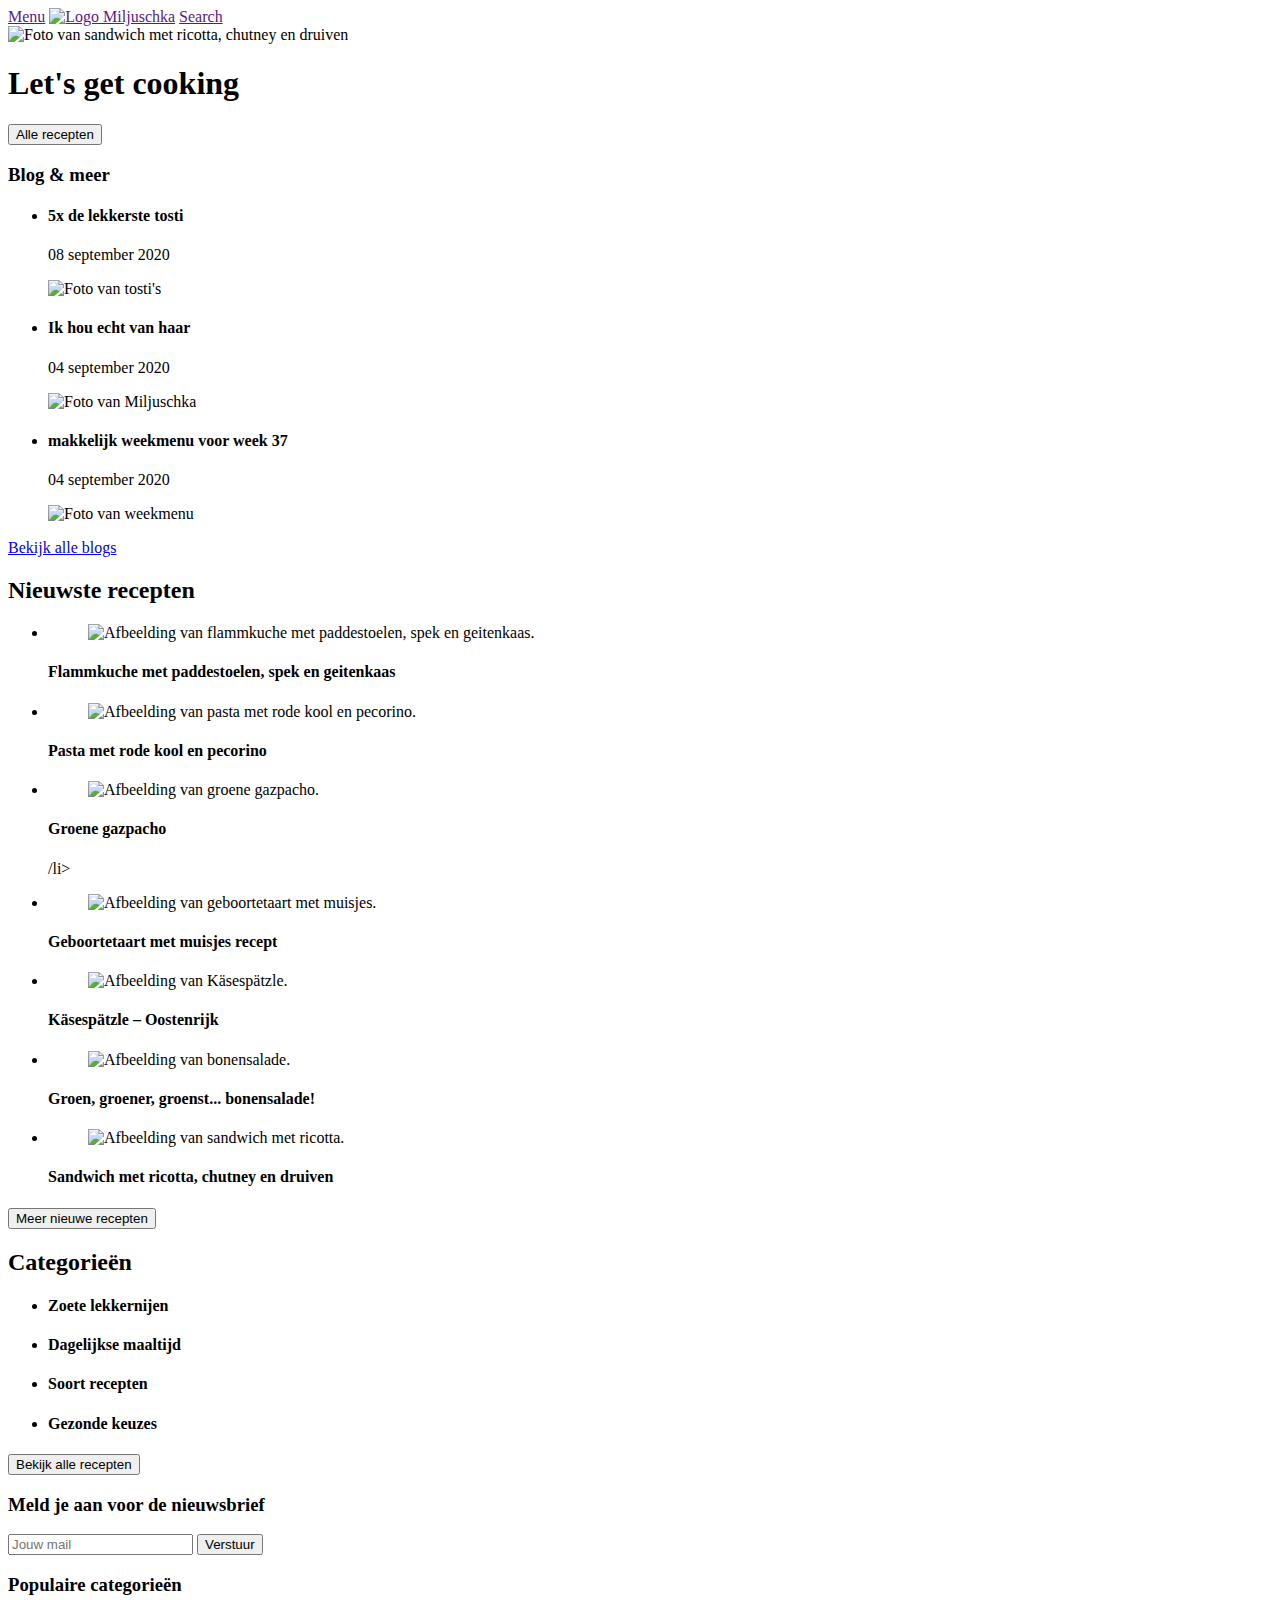
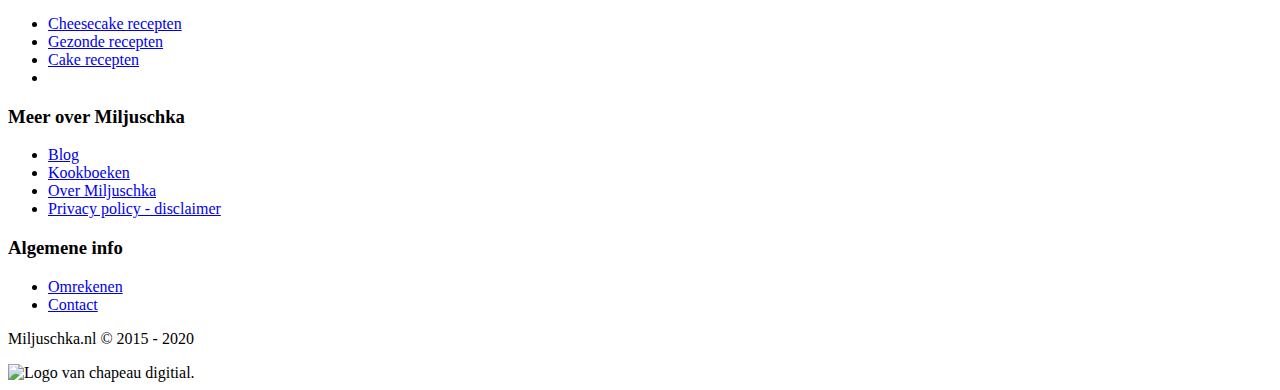
==== index.html @ d1807c40 "Add files via upload" ====
<!doctype html>
<html lang="nl">
	
<head>
	<meta charset="UTF-8">
	<meta name="author" content="Nadia Molenaar">
	<meta name="viewport" content="width=device-width, initial-scale=1">
	
	<title>Miljuschka</title>
	
	<link href="styles/style.css" rel="stylesheet">
</head>

<body>
<header>
	<a href="">Menu</a>
	<a href=""><img src="https://miljuschka.nl/wp-content/themes/chapeau-digital/img/logo.svg" alt="Logo Miljuschka"></a>
	<a href="">Search</a>
</header>

<main>
<section class="start">
	<img src="https://miljuschka.nl/wp-content/uploads/2020/09/Sandwich-ricotta-chutney-en-druiven-600x700-c-center.jpg" alt="Foto van sandwich met ricotta, chutney en druiven">
	<h1>Let's get cooking</h1>
	<button type="button">Alle recepten</button>
</section>

<section>
	<h3>Blog & meer</h3>
	<ul>
		<li>
			<a href="https://miljuschka.nl/receptbundels/5-x-de-lekkerste-tosti"></a>
			<div class="blog-card__text">
				<h4>5x de lekkerste tosti</h4>
				<p>08 september 2020</p>
			</div>
			<img src="https://miljuschka.nl/wp-content/uploads/2020/09/5x-de-lekkerste-tosti-540x540-c-default.jpg" alt="Foto van tosti's">
		</li>

		<li>
			<a href="https://miljuschka.nl/blogs/ik-hou-echt-van-haar"></a>
			<div class="blog-card__text">
				<h4>Ik hou echt van haar</h4>
				<p>04 september 2020</p>
			</div>
			<img src="https://miljuschka.nl/wp-content/uploads/2020/09/Hondje-540x540-c-default.jpeg" alt="Foto van Miljuschka">
		</li>

		<li>
			<a href="https://miljuschka.nl/receptbundels/makkelijk-weekmenu-voor-week-37"></a>
			<div class="blog-card__text">
				<h4>makkelijk weekmenu voor week 37</h4>
				<p>04 september 2020</p>
			</div>
			<img src="https://miljuschka.nl/wp-content/uploads/2020/09/weekmenu-wk-37-2020-540x540-c-default.jpg" alt="Foto van weekmenu">
		</li>
	</ul>
	<a href="/blogs/" class="button">Bekijk alle blogs</a>
</section>

<section>
	<h2>Nieuwste recepten</h2>
	<ul>
		<li>
			<a href="https://miljuschka.nl/diner-recepten/flammkuche-met-paddestoelen-spek-en-geitenkaas"></a>
			<figure>
				<img src="https://miljuschka.nl/wp-content/uploads/2020/09/Flamkuche-paddestoel-2-600x400-c-center.jpg" alt="Afbeelding van flammkuche met paddestoelen, spek en geitenkaas.">
			</figure>
			<h4>Flammkuche met paddestoelen, spek en geitenkaas</h4>
		</li>
		<li>
			<a href="https://miljuschka.nl/pasta-recepten/pasta-met-rode-kool-en-pecorino"></a>
			<figure>
				<img src="https://miljuschka.nl/wp-content/uploads/2020/09/Pasta-met-rode-kool-600x400-c-center.jpg" alt="Afbeelding van pasta met rode kool en pecorino.">
			</figure>
			<h4>Pasta met rode kool en pecorino</h4></li>
		<li>
			<a href="https://miljuschka.nl/soep-recepten/groene-gazpacho"></a>
			<figure>
				<img src="https://miljuschka.nl/wp-content/uploads/2020/09/Groene-gazpacho-600x400-c-center.jpg" alt="Afbeelding van groene gazpacho.">
			</figure>
			<h4>Groene gazpacho</h4>/li>
		<li>
			<a href="https://miljuschka.nl/taart-recepten/geboorte-taart-met-muisjes-recept"></a>
			<figure>
				<img src="https://miljuschka.nl/wp-content/uploads/2020/01/Geboortetaart-met-muisjes-13-600x400-c-center.jpg" alt="Afbeelding van geboortetaart met muisjes.">
			</figure>
			<h4>Geboortetaart met muisjes recept</h4>
		</li>
		<li>
			<a href="recipes-card recipes-card--single"></a>
			<figure>
				<img src="https://miljuschka.nl/wp-content/uploads/2020/09/Kasespatzle-2-600x400-c-center.jpg" alt="Afbeelding van Käsespätzle.">
			</figure>
			<h4>Käsespätzle – Oostenrijk</h4>
		</li>
		<li>
			<a href="https://miljuschka.nl/salade-recepten/groen-groener-groenst-bonensalade"></a>
			<figure>
				<img src="https://miljuschka.nl/wp-content/uploads/2020/09/Bonensalade-600x400-c-center.jpg" alt="Afbeelding van bonensalade.">
			</figure>
			<h4>Groen, groener, groenst... bonensalade!</h4>
		</li>
		<li>
			<a href="https://miljuschka.nl/lunch-recepten/sandwich-met-ricotta-chutney-en-druiven"></a>
			<figure>
				<img src="https://miljuschka.nl/wp-content/uploads/2020/09/Sandwich-ricotta-chutney-en-druiven-600x400-c-center.jpg" alt="Afbeelding van sandwich met ricotta.">
			</figure>
			<h4>Sandwich met ricotta, chutney en druiven</h4>
		</li>
	</ul>
	<button type="button">Meer nieuwe recepten</button>
</section>

<section>
	<h2>Categorieën</h2>
	<ul>
		<li>
			<h4>Zoete lekkernijen</h4>
			<!-- Onder de h4 zitten ook nog li elementen met recepten, moet dit uitgewerkt? -->
		</li>
		<li>
			<h4>Dagelijkse maaltijd</h4>
		</li>
		<li>
			<h4>Soort recepten</h4>
		</li>
		<li>
			<h4>Gezonde keuzes</h4>
		</li>
	</ul>
	<button type="button">Bekijk alle recepten</button>
</section>

</main>

<section class="Nieuwsbrief">
	<h3>Meld je aan voor de nieuwsbrief</h3>
	<form action="" method="post">
		<input type="email" name="jouw-email" placeholder="Jouw mail">
		<input type="submit" value="Verstuur">
	</form>	
</section>

<footer>
	<div>
		<h3>Populaire categorieën</h3>
		<ul>
			<li >
				<a href="https://miljuschka.nl/cheesecake-recepten">Cheesecake recepten</a>
			</li>
			<li>
				<a href="https://miljuschka.nl/gezonde-recepten">Gezonde recepten</a>
			</li>
			<li>
				<a href="https://miljuschka.nl/cake-recepten">Cake recepten</a>
			</li>
			<li>
				<a href=""> </a>
			</li>
		</ul>
	</div>

	<div>
		<h3>Meer over Miljuschka</h3>
		<ul>
			<li >
				<a href="https://miljuschka.nl/blogs">Blog</a>
			</li>
			<li>
				<a href="https://miljuschka.nl/boeken">Kookboeken</a>
			</li>
			<li>
				<a href="https://miljuschka.nl/over-miljuschka">Over Miljuschka</a>
			</li>
			<li>
				<a href="https://miljuschka.nl/privacy-policy">Privacy policy - disclaimer</a>
			</li>
		</ul>
	</div>

	<div>
		<h3>Algemene info</h3>
		<ul>
			<li >
				<a href="https://miljuschka.nl/omrekenen-van-cups-naar-gram">Omrekenen</a>
			</li>
			<li>
				<a href="https://miljuschka.nl/contact">Contact</a>
			</li>
		</ul>
	</div>

	<div>
		<p>Miljuschka.nl © 2015 - 2020</p>
		<a href="https://chapeau.digital"></a>
		<img src="https://miljuschka.nl/wp-content/themes/chapeau-digital/img/chapeau-logo-white.png" alt="Logo van chapeau digitial.">
	</div>
</footer>

<script src="scripts/script.js"></script>

</body>
	
</html>
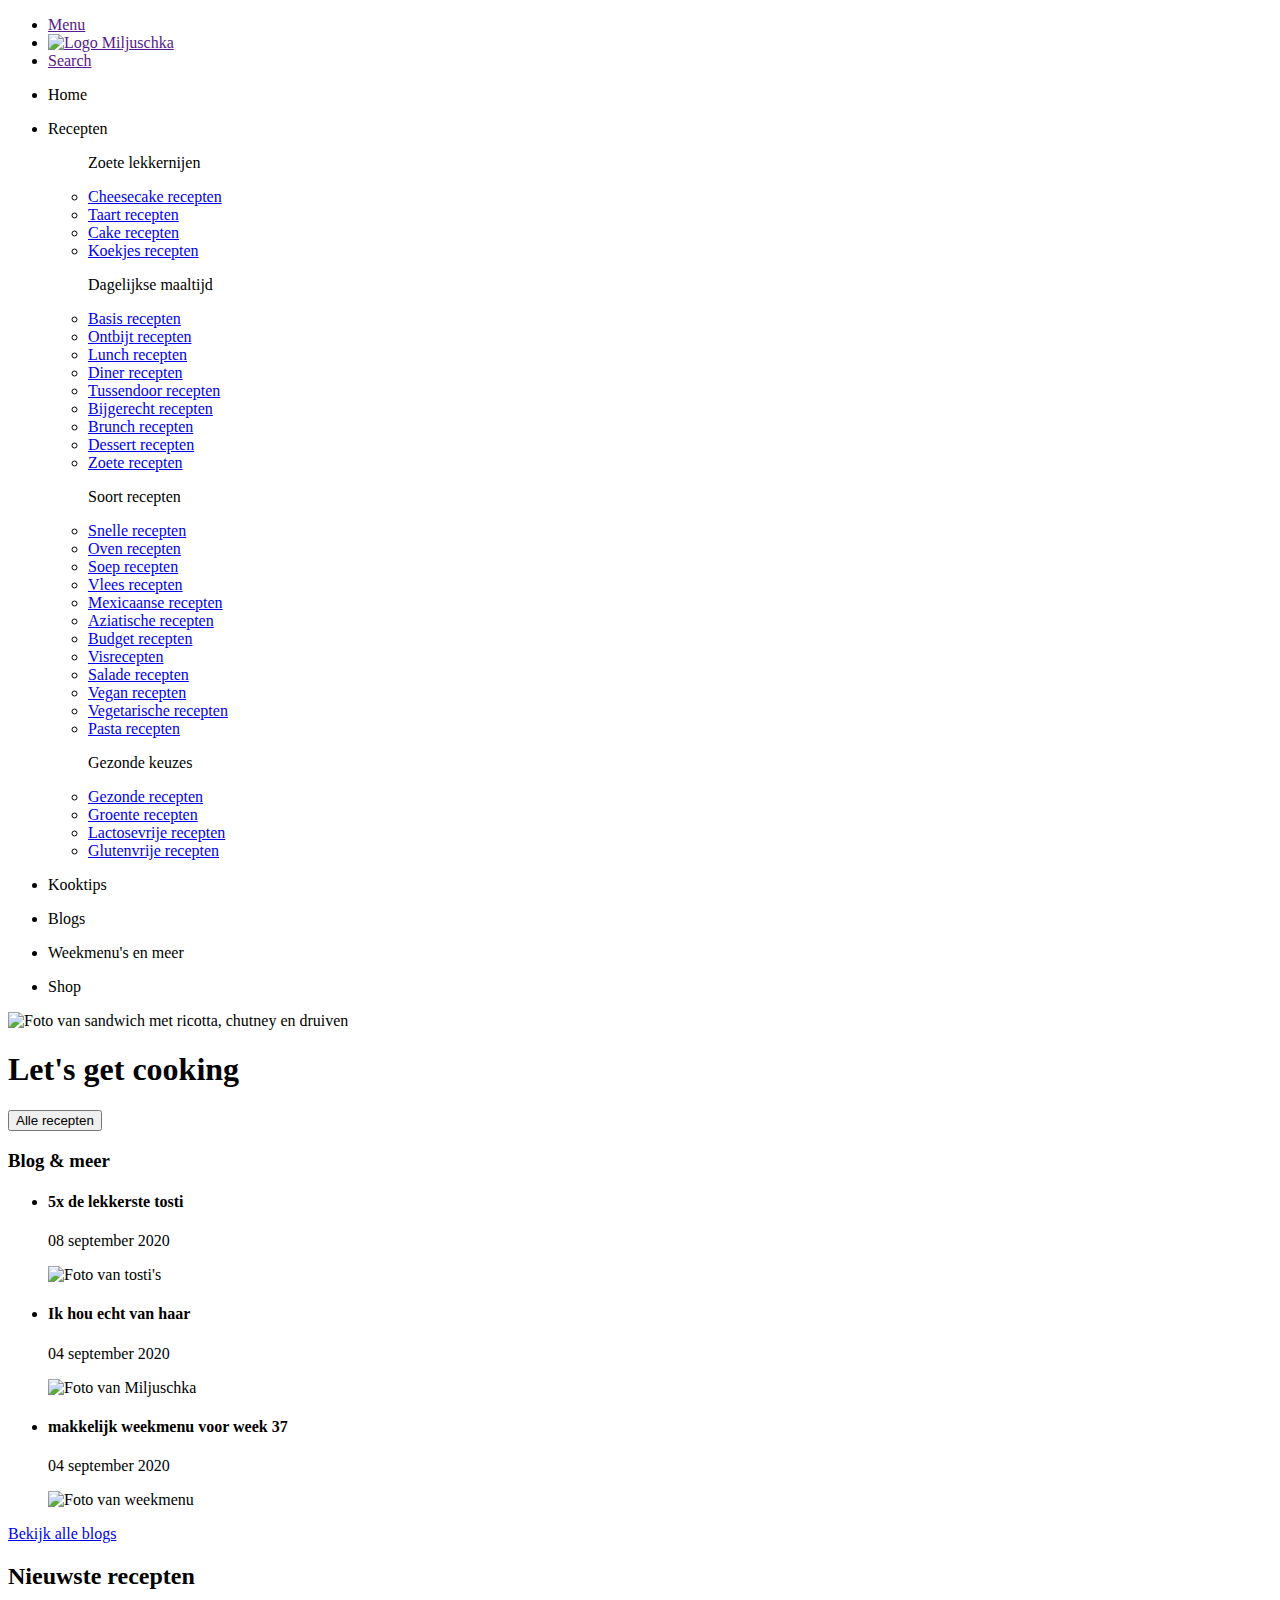
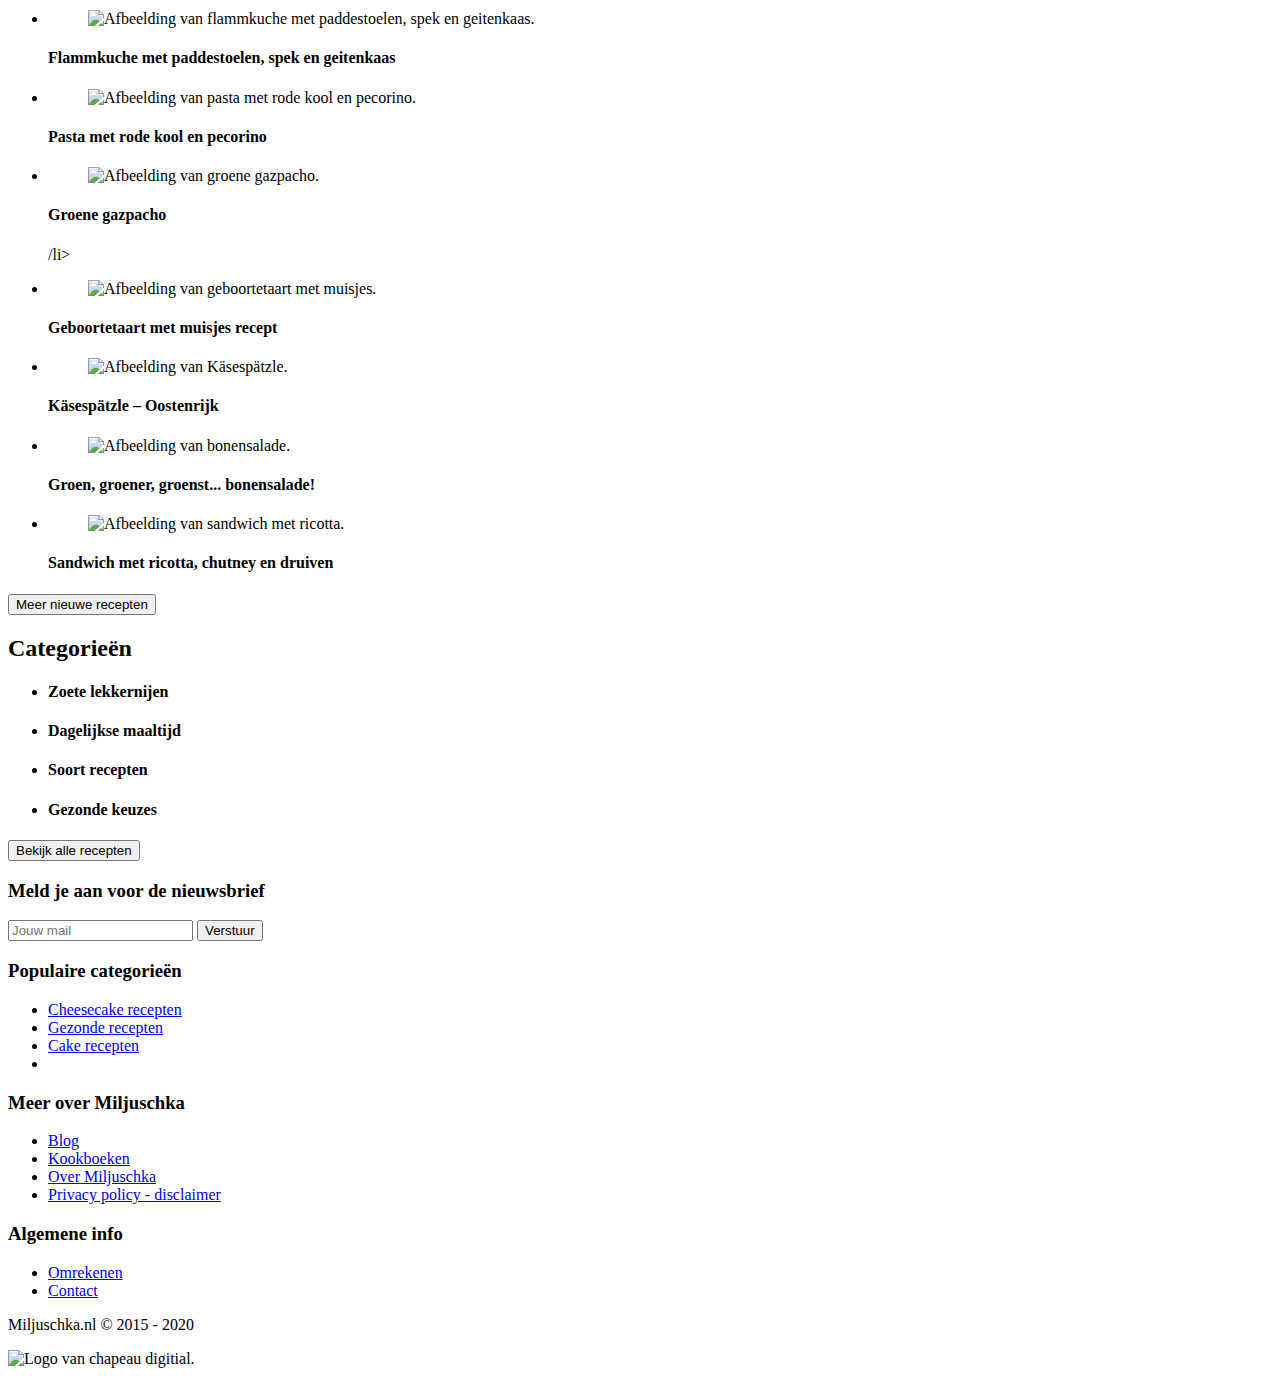
==== commit e994abfb: "Add files via upload" ====
--- a/index.html
+++ b/index.html
@@ -8,14 +8,147 @@
 	
 	<title>Miljuschka</title>
 	
-	<link href="styles/style.css" rel="stylesheet">
+	<link href="styles/style2.css" rel="stylesheet">
 </head>
 
 <body>
 <header>
-	<a href="">Menu</a>
-	<a href=""><img src="https://miljuschka.nl/wp-content/themes/chapeau-digital/img/logo.svg" alt="Logo Miljuschka"></a>
-	<a href="">Search</a>
+	<nav>
+		<ul class="menu">
+			<li>
+				<a href="">Menu</a>
+				
+			</li>
+			<li>
+				<a href=""><img src="https://miljuschka.nl/wp-content/themes/chapeau-digital/img/logo.svg" alt="Logo Miljuschka"></a>
+			</li>
+			<li>
+				<a href="">Search</a>
+			</li>
+		</ul>
+		<ul class="submenu">
+			<li>
+				<p>Home</p>
+			</li>
+			<li>
+				<p>Recepten</p>
+				<ul>
+					<p class="recepten">Zoete lekkernijen</p>
+					<li>
+						<a href="https://miljuschka.nl/cheesecake-recepten">Cheesecake recepten</a>
+					</li>
+					<li>
+						<a href="https://miljuschka.nl/taart-recepten">Taart recepten</a>
+					</li>
+					<li>
+						<a href="https://miljuschka.nl/cake-recepten">Cake recepten</a>
+					</li>
+					<li>
+						<a href="https://miljuschka.nl/koekjes-recepten">Koekjes recepten</a>
+					</li>
+				</ul>
+				<ul>
+					<p class="recepten">Dagelijkse maaltijd</p>
+					<li>
+						<a href="https://miljuschka.nl/basis-recepten">Basis recepten</a>
+					</li>
+					<li>
+						<a href="https://miljuschka.nl/ontbijt-recepten">Ontbijt recepten</a>
+					</li>
+					<li>
+						<a href="https://miljuschka.nl/lunch-recepten">Lunch recepten</a>
+					</li>
+					<li>
+						<a href="https://miljuschka.nl/diner-recepten">Diner recepten</a>
+					</li>
+					<li>
+						<a href="https://miljuschka.nl/tussendoor-recepten">Tussendoor recepten</a>
+					</li>
+					<li>
+						<a href="https://miljuschka.nl/bijgerecht-recepten">Bijgerecht recepten</a>
+					</li>
+					<li>
+						<a href="https://miljuschka.nl/brunch-recepten">Brunch recepten</a>
+					</li>
+					<li>
+						<a href="https://miljuschka.nl/dessert-recepten">Dessert recepten</a>
+					</li>
+					<li>
+						<a href="https://miljuschka.nl/zoete-recepten">Zoete recepten</a>
+					</li>
+				</ul>
+				<ul>
+					<p class="recepten">Soort recepten</p>
+					<li>
+						<a href="https://miljuschka.nl/snelle-recepten">Snelle recepten</a>
+					</li>
+					<li>
+						<a href="https://miljuschka.nl/oven-recepten">Oven recepten</a>
+					</li>
+					<li>
+						<a href="https://miljuschka.nl/soep-recepten">Soep recepten</a>
+					</li>
+					<li>
+						<a href="https://miljuschka.nl/vlees-recepten">Vlees recepten</a>
+					</li>
+					<li>
+						<a href="https://miljuschka.nl/mexicaanse-recepten">Mexicaanse recepten</a>
+					</li>
+					<li>
+						<a href="https://miljuschka.nl/aziatische-recepten">Aziatische recepten</a>
+					</li>
+					<li>
+						<a href="https://miljuschka.nl/budget-recepten">Budget recepten</a>
+					</li>
+					<li>
+						<a href="https://miljuschka.nl/visrecepten">Visrecepten</a>
+					</li>
+					<li>
+						<a href="https://miljuschka.nl/salade-recepten">Salade recepten</a>
+					</li>
+					<li>
+						<a href="https://miljuschka.nl/vegan-recepten">Vegan recepten</a>
+					</li>
+					<li>
+						<a href="https://miljuschka.nl/vegetarische-recepten">Vegetarische recepten</a>
+					</li>
+					<li>
+						<a href="https://miljuschka.nl/pasta-recepten">Pasta recepten</a>
+					</li>
+				</ul>
+				<ul>
+					<p class="recepten">Gezonde keuzes</p>
+					<li>
+						<a href="https://miljuschka.nl/gezonde-recepten">Gezonde recepten</a>
+					</li>
+					<li>
+						<a href="https://miljuschka.nl/groente-recepten">Groente recepten</a>
+					</li>
+					<li>
+						<a href="https://miljuschka.nl/lactosevrije-recepten">Lactosevrije recepten</a>
+					</li>
+					<li>
+						<a href="https://miljuschka.nl/glutenvrije-recepten">Glutenvrije recepten</a>
+					</li>
+				</ul>
+			</li>
+			<li>
+				<p>Kooktips</p>
+			</li>
+			<li>
+				<p>Blogs</p>
+			</li>
+			<li>
+				<p>Weekmenu's en meer</p>
+			</li>
+			<li>
+				<p>Shop</p>
+			</li>
+
+		</ul>
+	</nav>
+	
+	
 </header>
 
 <main>
@@ -26,7 +159,7 @@
 </section>
 
 <section>
-	<h3>Blog & meer</h3>
+	<h3 class="blog">Blog & meer</h3>
 	<ul>
 		<li>
 			<a href="https://miljuschka.nl/receptbundels/5-x-de-lekkerste-tosti"></a>
@@ -143,7 +276,7 @@
 </section>
 
 <footer>
-	<div>
+	<article>
 		<h3>Populaire categorieën</h3>
 		<ul>
 			<li >
@@ -159,9 +292,9 @@
 				<a href=""> </a>
 			</li>
 		</ul>
-	</div>
-
-	<div>
+	</article>
+
+	<article>
 		<h3>Meer over Miljuschka</h3>
 		<ul>
 			<li >
@@ -177,9 +310,9 @@
 				<a href="https://miljuschka.nl/privacy-policy">Privacy policy - disclaimer</a>
 			</li>
 		</ul>
-	</div>
-
-	<div>
+	</article>
+
+	<article>
 		<h3>Algemene info</h3>
 		<ul>
 			<li >
@@ -189,13 +322,13 @@
 				<a href="https://miljuschka.nl/contact">Contact</a>
 			</li>
 		</ul>
-	</div>
-
-	<div>
+	</article>
+
+	<article>
 		<p>Miljuschka.nl © 2015 - 2020</p>
 		<a href="https://chapeau.digital"></a>
 		<img src="https://miljuschka.nl/wp-content/themes/chapeau-digital/img/chapeau-logo-white.png" alt="Logo van chapeau digitial.">
-	</div>
+	</article>
 </footer>
 
 <script src="scripts/script.js"></script>
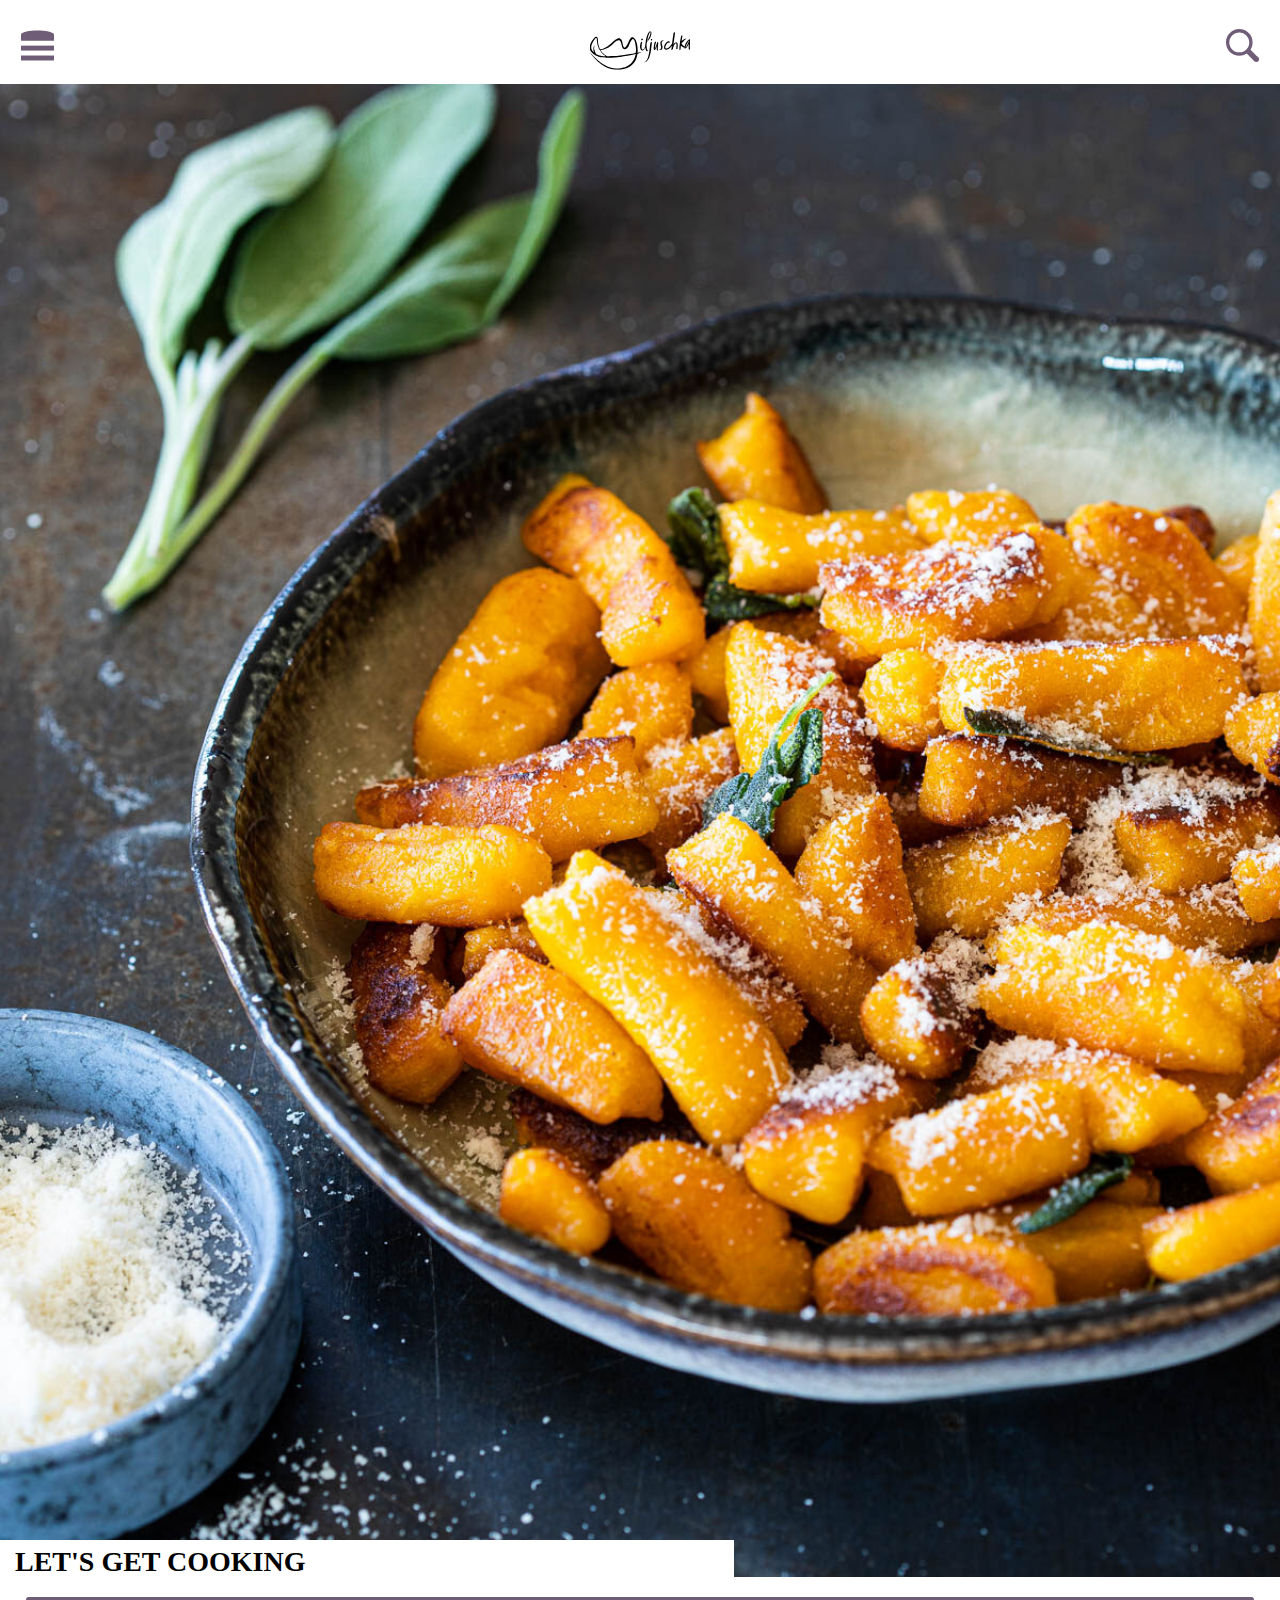
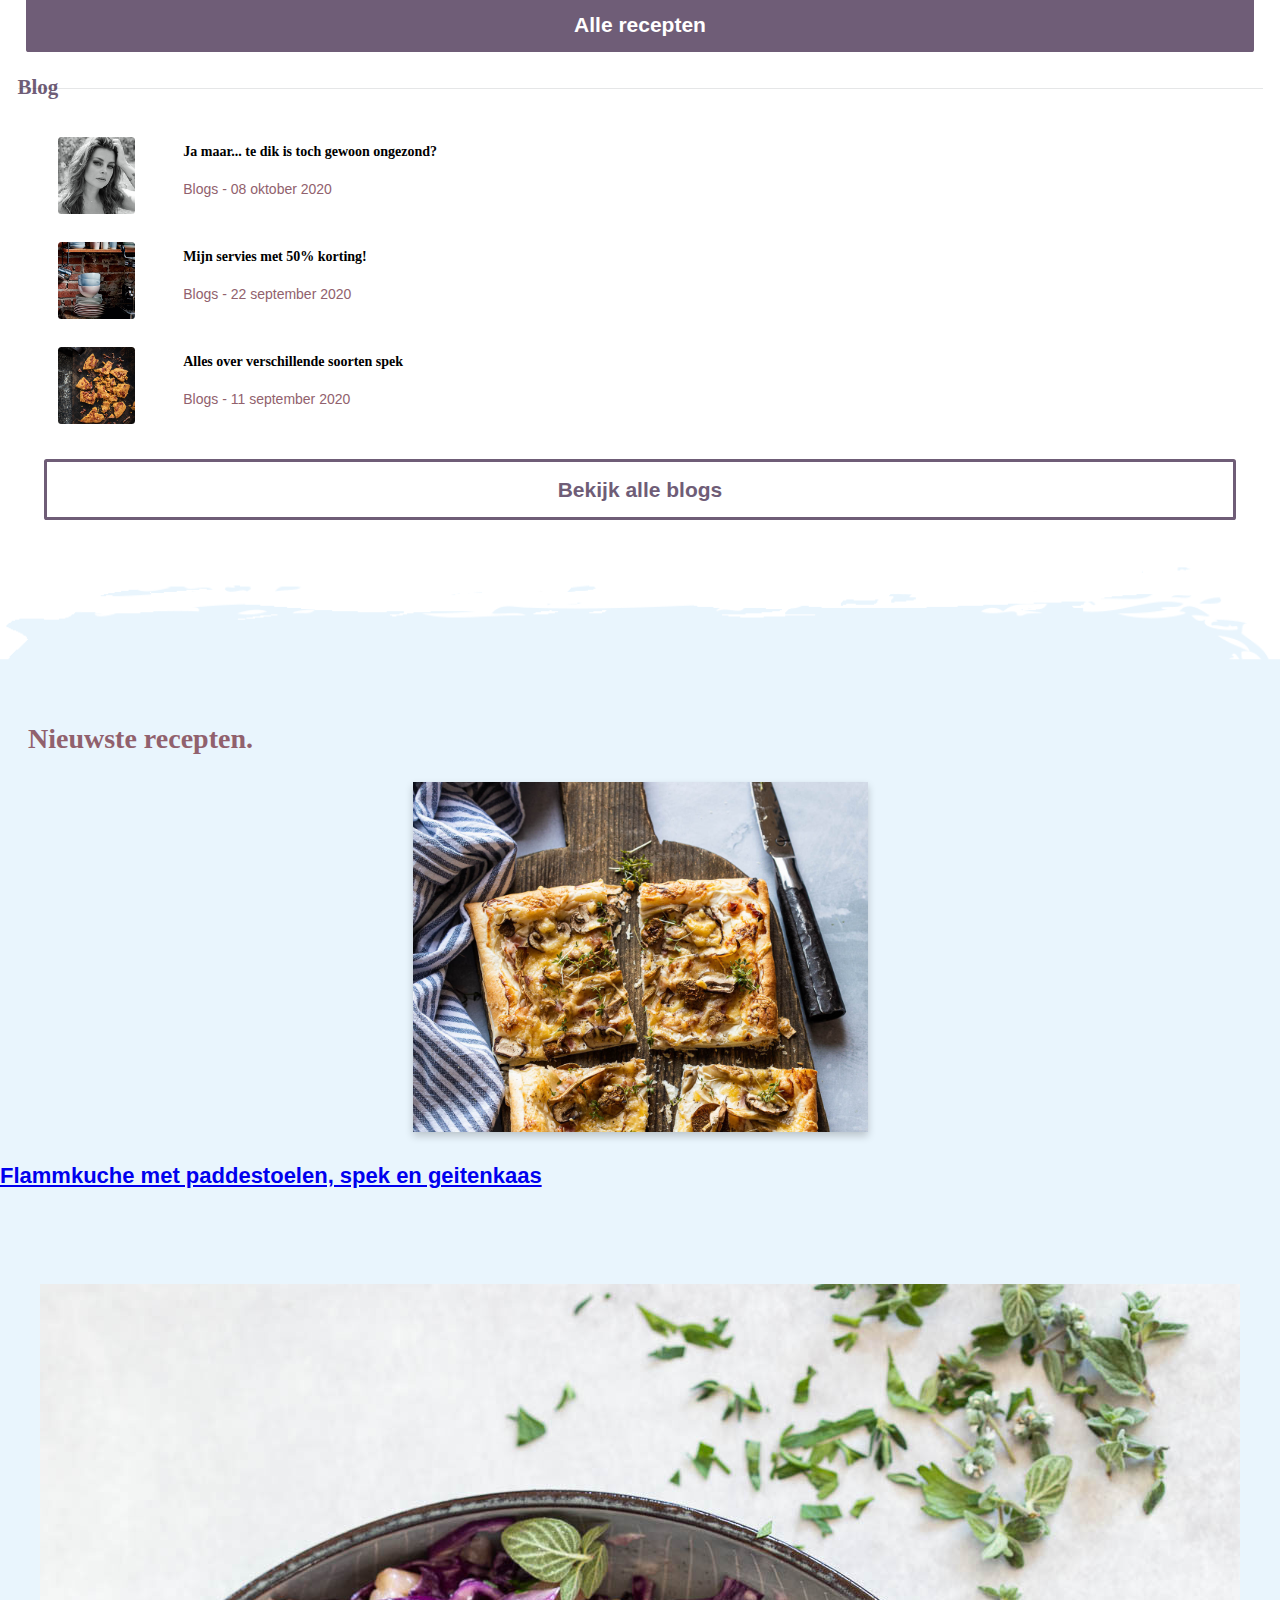
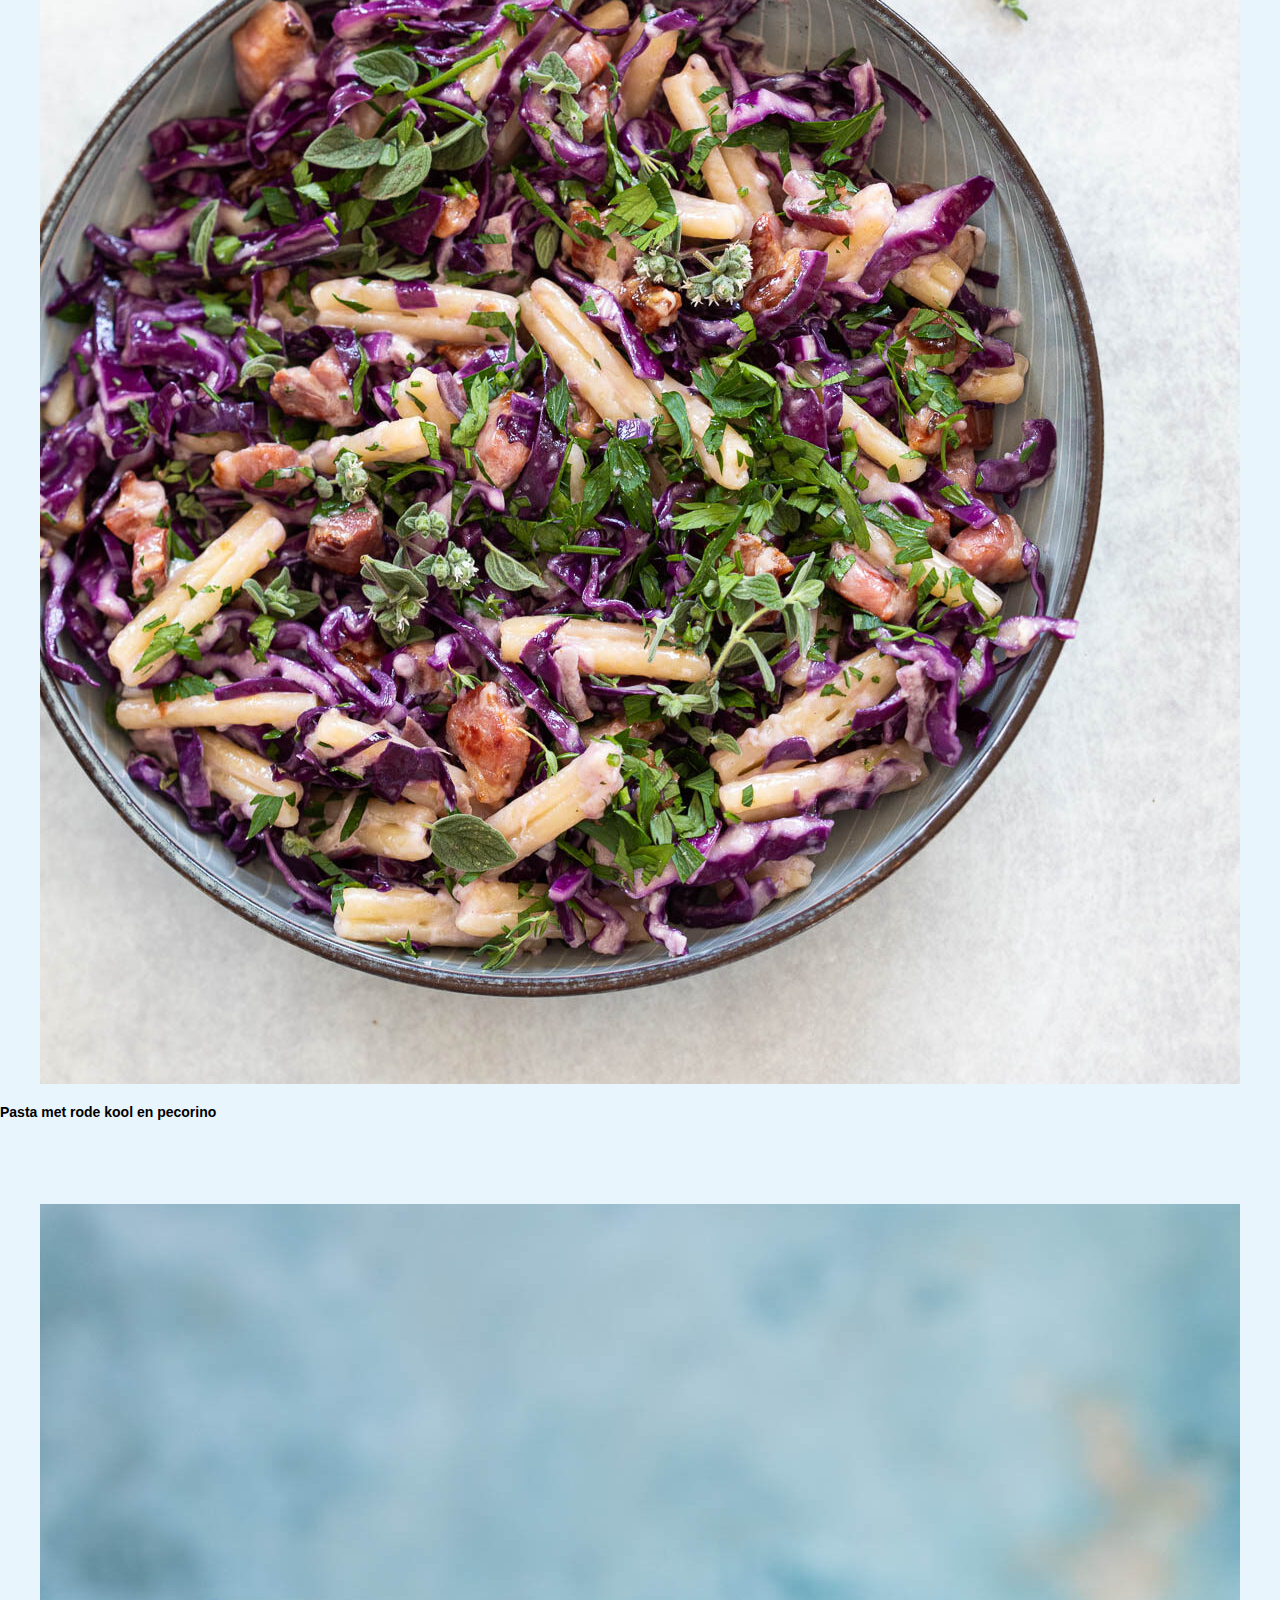
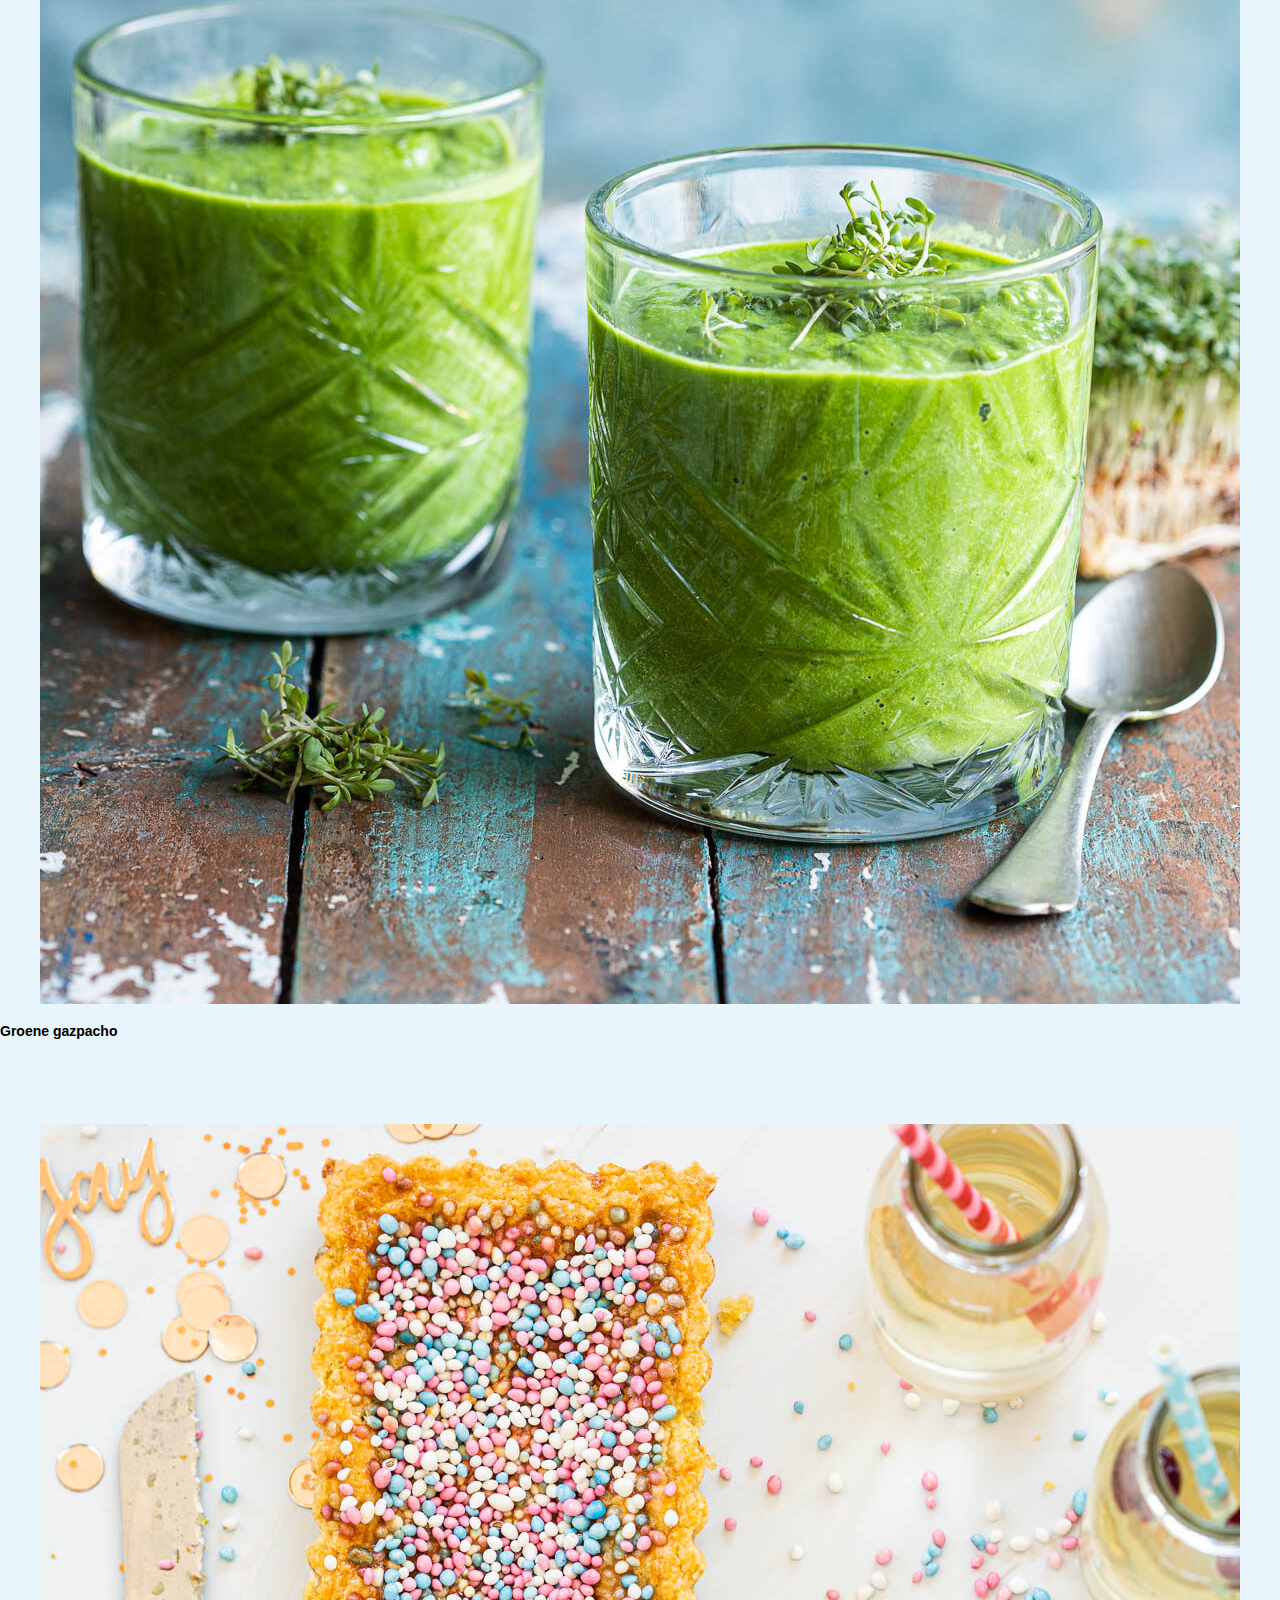
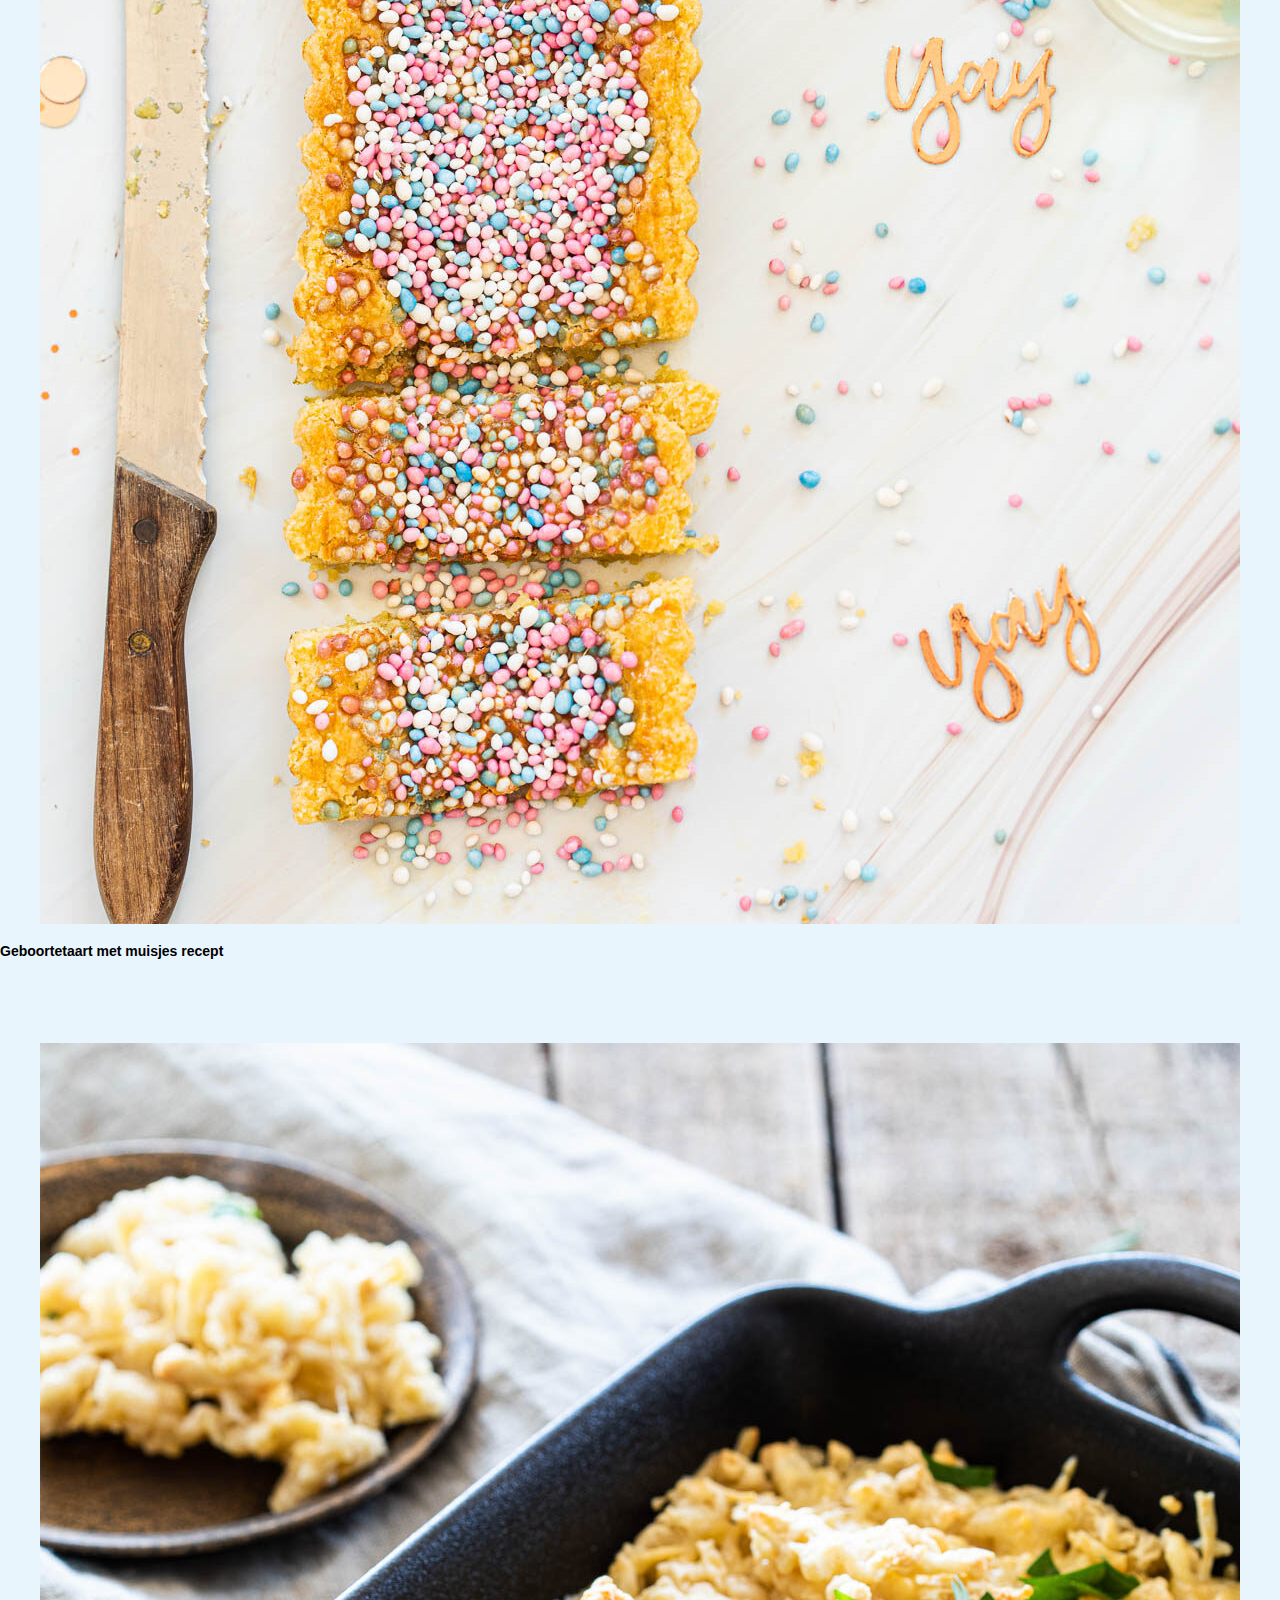
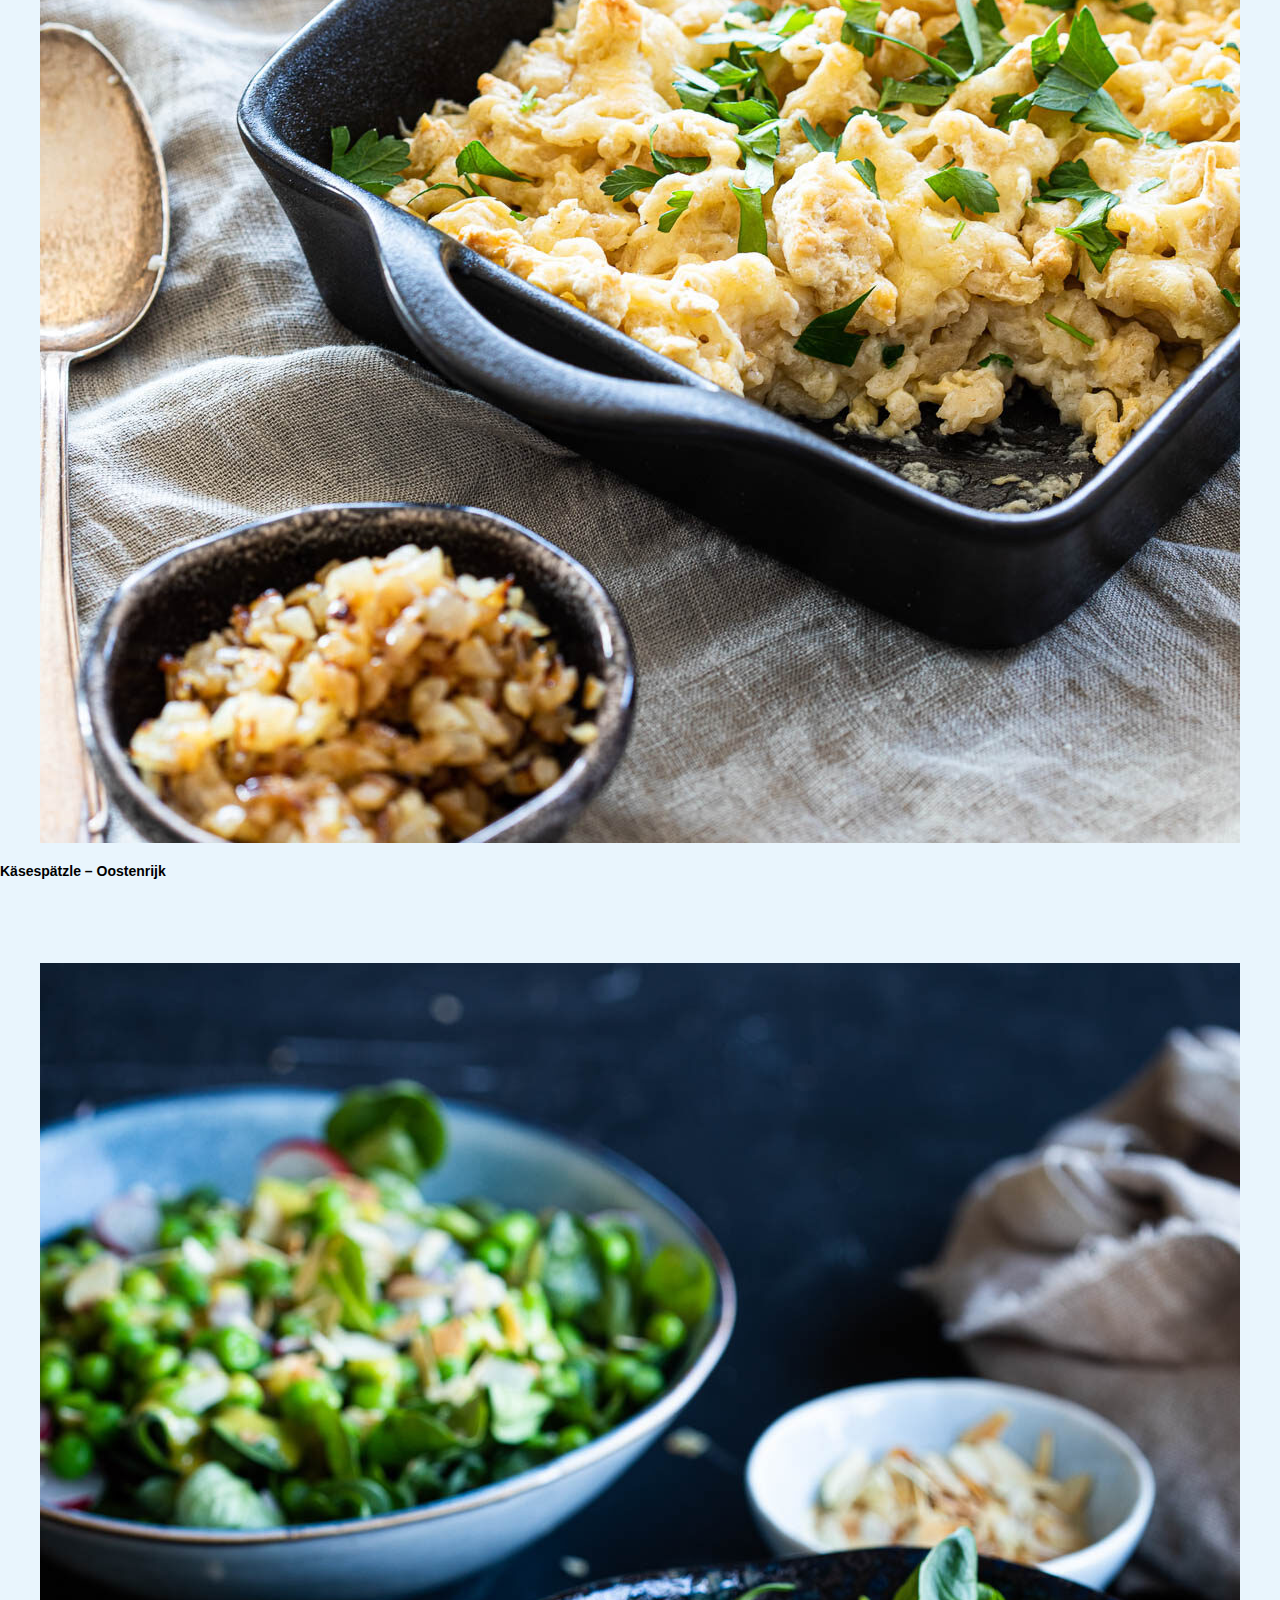
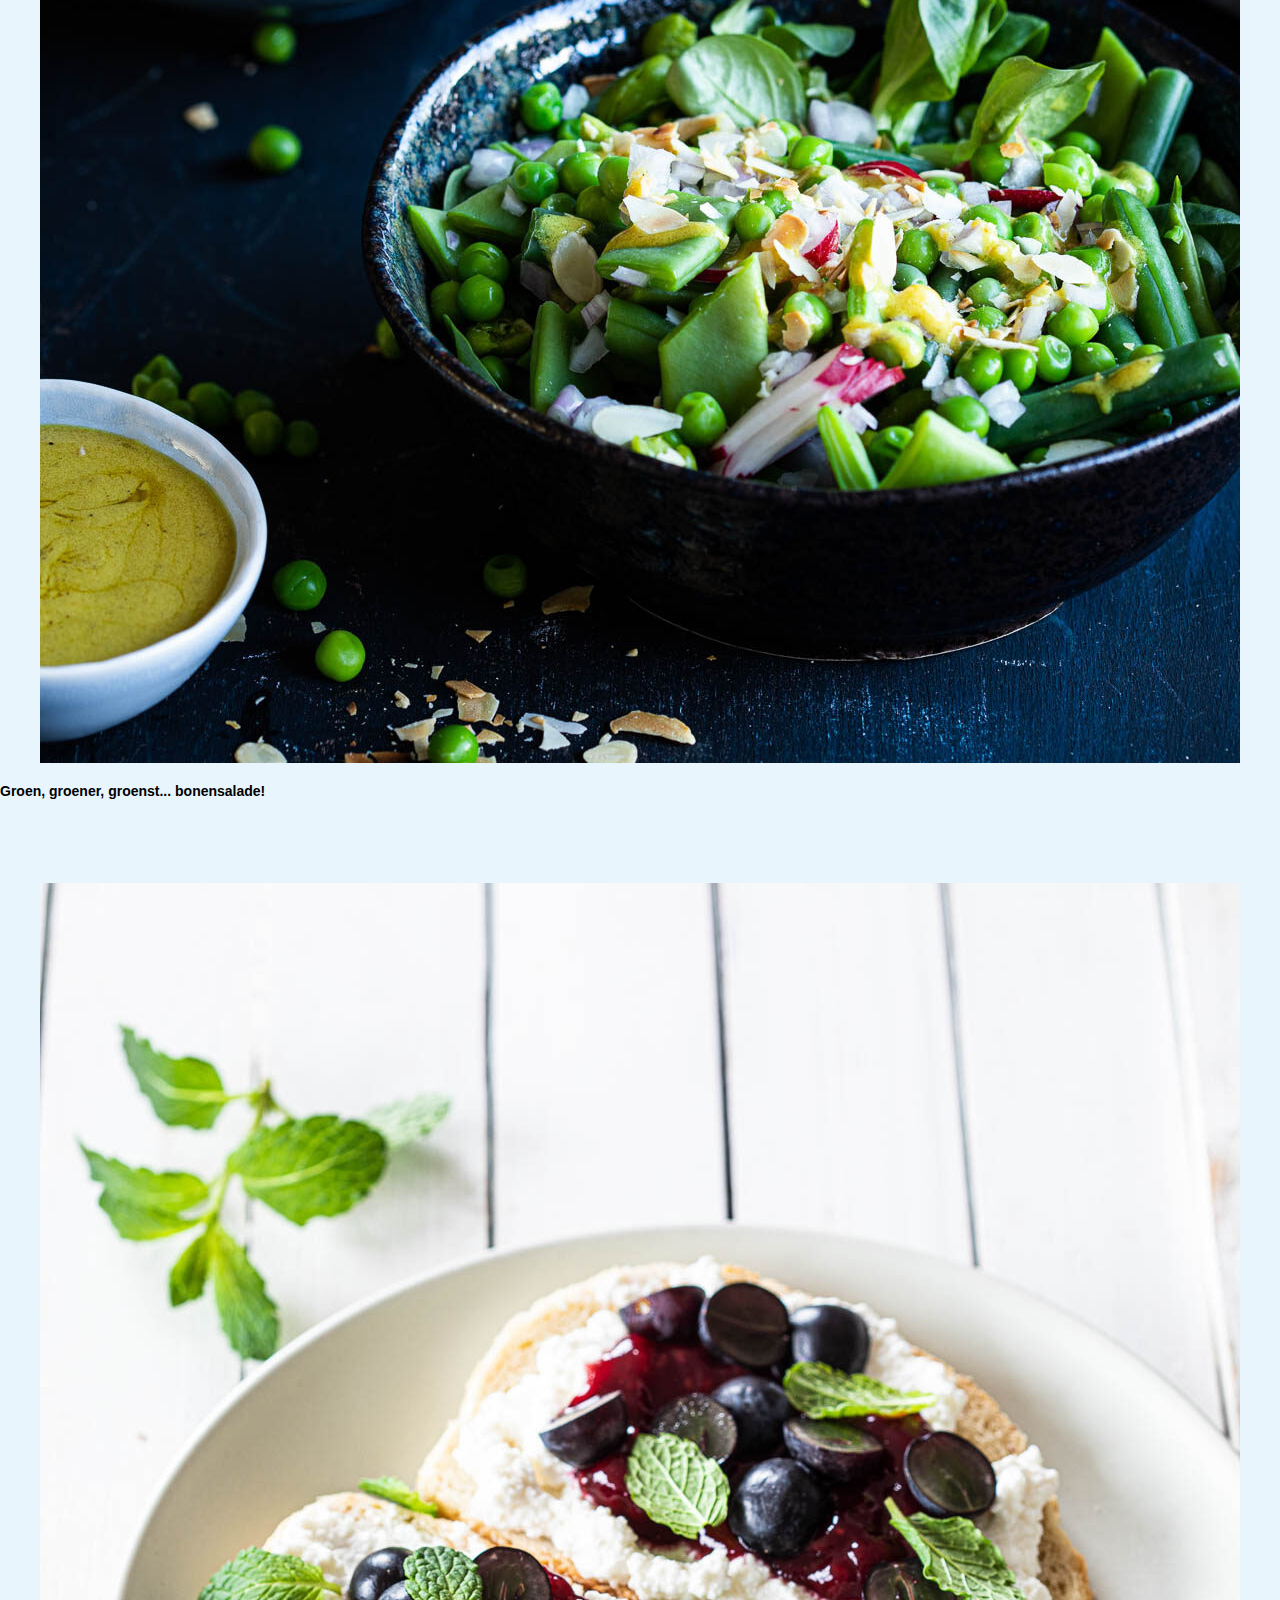
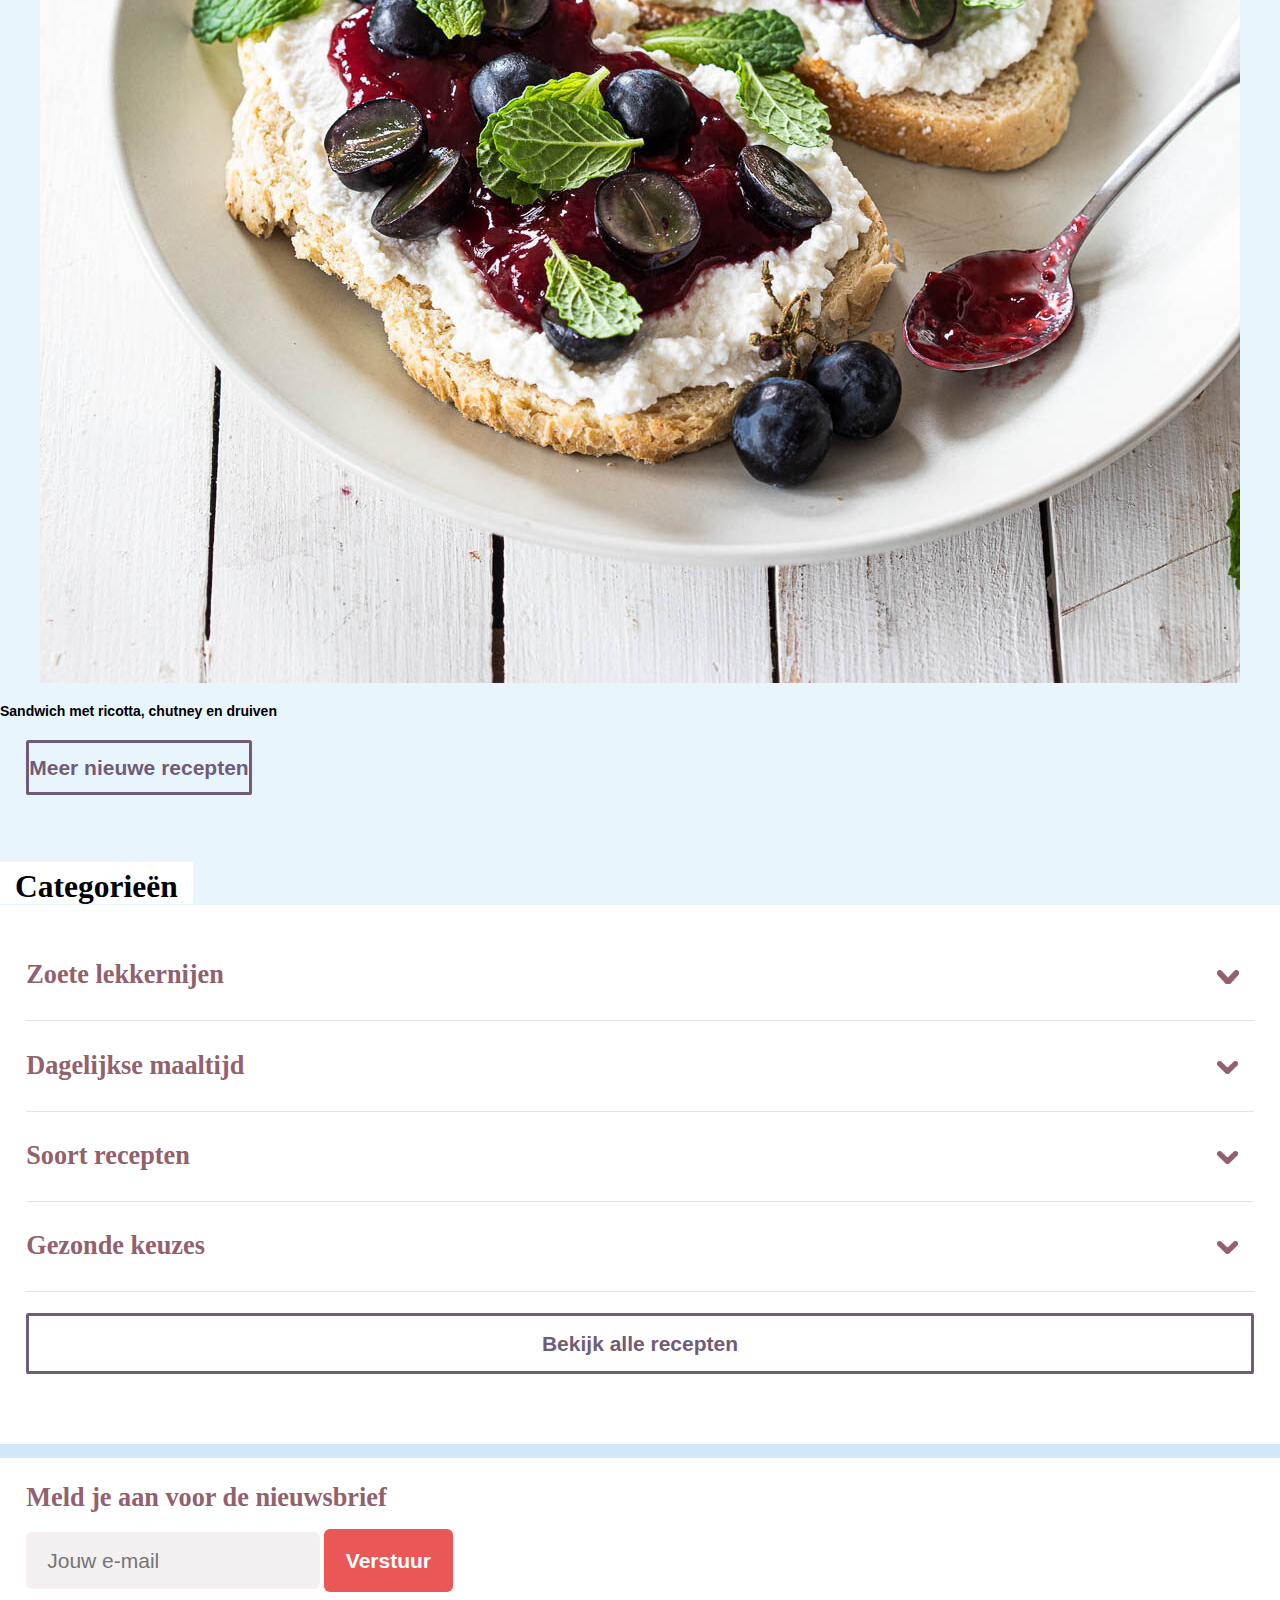
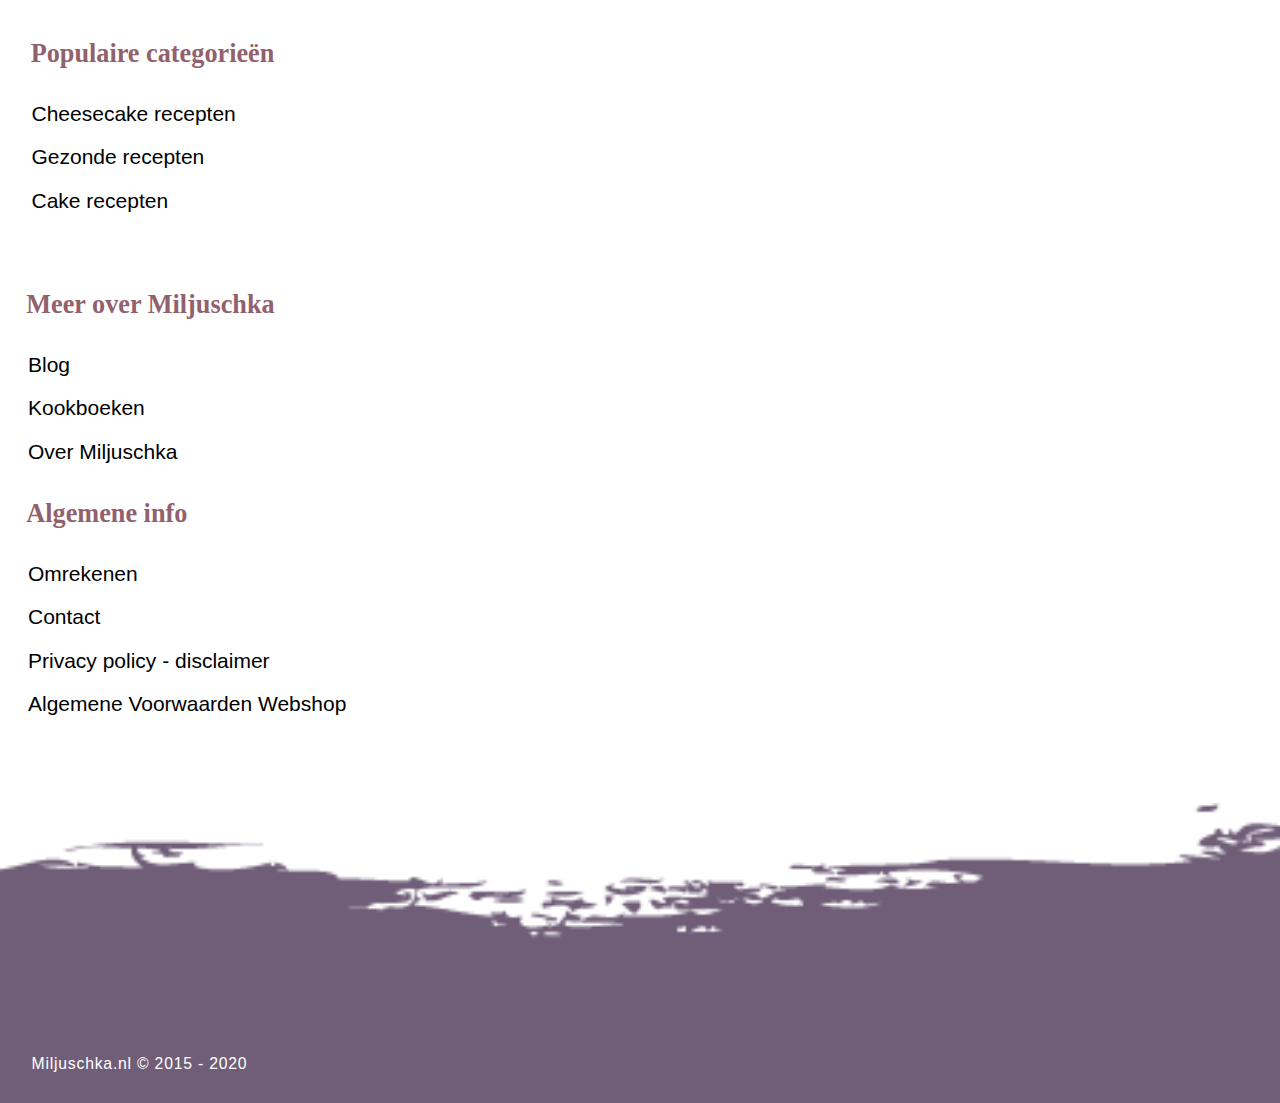
==== commit 0a12c774: "Add files via upload" ====
--- a/index.html
+++ b/index.html
@@ -8,276 +8,190 @@
 	
 	<title>Miljuschka</title>
 	
-	<link href="styles/style2.css" rel="stylesheet">
+	<link href="styles/style.css" rel="stylesheet">
 </head>
 
 <body>
 <header>
 	<nav>
 		<ul class="menu">
-			<li>
-				<a href="">Menu</a>
-				
-			</li>
-			<li>
-				<a href=""><img src="https://miljuschka.nl/wp-content/themes/chapeau-digital/img/logo.svg" alt="Logo Miljuschka"></a>
-			</li>
-			<li>
-				<a href="">Search</a>
-			</li>
-		</ul>
-		<ul class="submenu">
-			<li>
-				<p>Home</p>
-			</li>
-			<li>
-				<p>Recepten</p>
-				<ul>
-					<p class="recepten">Zoete lekkernijen</p>
-					<li>
-						<a href="https://miljuschka.nl/cheesecake-recepten">Cheesecake recepten</a>
-					</li>
-					<li>
-						<a href="https://miljuschka.nl/taart-recepten">Taart recepten</a>
-					</li>
-					<li>
-						<a href="https://miljuschka.nl/cake-recepten">Cake recepten</a>
-					</li>
-					<li>
-						<a href="https://miljuschka.nl/koekjes-recepten">Koekjes recepten</a>
-					</li>
-				</ul>
-				<ul>
-					<p class="recepten">Dagelijkse maaltijd</p>
-					<li>
-						<a href="https://miljuschka.nl/basis-recepten">Basis recepten</a>
-					</li>
-					<li>
-						<a href="https://miljuschka.nl/ontbijt-recepten">Ontbijt recepten</a>
-					</li>
-					<li>
-						<a href="https://miljuschka.nl/lunch-recepten">Lunch recepten</a>
-					</li>
-					<li>
-						<a href="https://miljuschka.nl/diner-recepten">Diner recepten</a>
-					</li>
-					<li>
-						<a href="https://miljuschka.nl/tussendoor-recepten">Tussendoor recepten</a>
-					</li>
-					<li>
-						<a href="https://miljuschka.nl/bijgerecht-recepten">Bijgerecht recepten</a>
-					</li>
-					<li>
-						<a href="https://miljuschka.nl/brunch-recepten">Brunch recepten</a>
-					</li>
-					<li>
-						<a href="https://miljuschka.nl/dessert-recepten">Dessert recepten</a>
-					</li>
-					<li>
-						<a href="https://miljuschka.nl/zoete-recepten">Zoete recepten</a>
-					</li>
-				</ul>
-				<ul>
-					<p class="recepten">Soort recepten</p>
-					<li>
-						<a href="https://miljuschka.nl/snelle-recepten">Snelle recepten</a>
-					</li>
-					<li>
-						<a href="https://miljuschka.nl/oven-recepten">Oven recepten</a>
-					</li>
-					<li>
-						<a href="https://miljuschka.nl/soep-recepten">Soep recepten</a>
-					</li>
-					<li>
-						<a href="https://miljuschka.nl/vlees-recepten">Vlees recepten</a>
-					</li>
-					<li>
-						<a href="https://miljuschka.nl/mexicaanse-recepten">Mexicaanse recepten</a>
-					</li>
-					<li>
-						<a href="https://miljuschka.nl/aziatische-recepten">Aziatische recepten</a>
-					</li>
-					<li>
-						<a href="https://miljuschka.nl/budget-recepten">Budget recepten</a>
-					</li>
-					<li>
-						<a href="https://miljuschka.nl/visrecepten">Visrecepten</a>
-					</li>
-					<li>
-						<a href="https://miljuschka.nl/salade-recepten">Salade recepten</a>
-					</li>
-					<li>
-						<a href="https://miljuschka.nl/vegan-recepten">Vegan recepten</a>
-					</li>
-					<li>
-						<a href="https://miljuschka.nl/vegetarische-recepten">Vegetarische recepten</a>
-					</li>
-					<li>
-						<a href="https://miljuschka.nl/pasta-recepten">Pasta recepten</a>
-					</li>
-				</ul>
-				<ul>
-					<p class="recepten">Gezonde keuzes</p>
-					<li>
-						<a href="https://miljuschka.nl/gezonde-recepten">Gezonde recepten</a>
-					</li>
-					<li>
-						<a href="https://miljuschka.nl/groente-recepten">Groente recepten</a>
-					</li>
-					<li>
-						<a href="https://miljuschka.nl/lactosevrije-recepten">Lactosevrije recepten</a>
-					</li>
-					<li>
-						<a href="https://miljuschka.nl/glutenvrije-recepten">Glutenvrije recepten</a>
-					</li>
-				</ul>
-			</li>
-			<li>
-				<p>Kooktips</p>
-			</li>
-			<li>
-				<p>Blogs</p>
-			</li>
-			<li>
-				<p>Weekmenu's en meer</p>
-			</li>
-			<li>
-				<p>Shop</p>
-			</li>
-
+			<li class="hamburger">
+				<img src="images/Hamburger.svg" alt="Icoon van een hamburger">
+			</li>
+			<li class="home-logo">
+				<a href=""><img src="images/logo.svg" alt="Logo Miljuschka"></a>
+			</li>
+			<li class="search">
+				<img src="images/Search.svg" alt="icoon van een vergrootglas">
+			</li>
 		</ul>
 	</nav>
-	
-	
 </header>
 
 <main>
-<section class="start">
-	<img src="https://miljuschka.nl/wp-content/uploads/2020/09/Sandwich-ricotta-chutney-en-druiven-600x700-c-center.jpg" alt="Foto van sandwich met ricotta, chutney en druiven">
-	<h1>Let's get cooking</h1>
-	<button type="button">Alle recepten</button>
-</section>
-
-<section>
-	<h3 class="blog">Blog & meer</h3>
-	<ul>
-		<li>
-			<a href="https://miljuschka.nl/receptbundels/5-x-de-lekkerste-tosti"></a>
-			<div class="blog-card__text">
-				<h4>5x de lekkerste tosti</h4>
-				<p>08 september 2020</p>
-			</div>
-			<img src="https://miljuschka.nl/wp-content/uploads/2020/09/5x-de-lekkerste-tosti-540x540-c-default.jpg" alt="Foto van tosti's">
-		</li>
-
-		<li>
-			<a href="https://miljuschka.nl/blogs/ik-hou-echt-van-haar"></a>
-			<div class="blog-card__text">
-				<h4>Ik hou echt van haar</h4>
-				<p>04 september 2020</p>
-			</div>
-			<img src="https://miljuschka.nl/wp-content/uploads/2020/09/Hondje-540x540-c-default.jpeg" alt="Foto van Miljuschka">
-		</li>
-
-		<li>
-			<a href="https://miljuschka.nl/receptbundels/makkelijk-weekmenu-voor-week-37"></a>
-			<div class="blog-card__text">
-				<h4>makkelijk weekmenu voor week 37</h4>
-				<p>04 september 2020</p>
-			</div>
-			<img src="https://miljuschka.nl/wp-content/uploads/2020/09/weekmenu-wk-37-2020-540x540-c-default.jpg" alt="Foto van weekmenu">
-		</li>
-	</ul>
-	<a href="/blogs/" class="button">Bekijk alle blogs</a>
-</section>
-
-<section>
-	<h2>Nieuwste recepten</h2>
-	<ul>
-		<li>
-			<a href="https://miljuschka.nl/diner-recepten/flammkuche-met-paddestoelen-spek-en-geitenkaas"></a>
-			<figure>
-				<img src="https://miljuschka.nl/wp-content/uploads/2020/09/Flamkuche-paddestoel-2-600x400-c-center.jpg" alt="Afbeelding van flammkuche met paddestoelen, spek en geitenkaas.">
-			</figure>
-			<h4>Flammkuche met paddestoelen, spek en geitenkaas</h4>
-		</li>
-		<li>
-			<a href="https://miljuschka.nl/pasta-recepten/pasta-met-rode-kool-en-pecorino"></a>
-			<figure>
-				<img src="https://miljuschka.nl/wp-content/uploads/2020/09/Pasta-met-rode-kool-600x400-c-center.jpg" alt="Afbeelding van pasta met rode kool en pecorino.">
-			</figure>
-			<h4>Pasta met rode kool en pecorino</h4></li>
-		<li>
-			<a href="https://miljuschka.nl/soep-recepten/groene-gazpacho"></a>
-			<figure>
-				<img src="https://miljuschka.nl/wp-content/uploads/2020/09/Groene-gazpacho-600x400-c-center.jpg" alt="Afbeelding van groene gazpacho.">
-			</figure>
-			<h4>Groene gazpacho</h4>/li>
-		<li>
-			<a href="https://miljuschka.nl/taart-recepten/geboorte-taart-met-muisjes-recept"></a>
-			<figure>
-				<img src="https://miljuschka.nl/wp-content/uploads/2020/01/Geboortetaart-met-muisjes-13-600x400-c-center.jpg" alt="Afbeelding van geboortetaart met muisjes.">
-			</figure>
-			<h4>Geboortetaart met muisjes recept</h4>
-		</li>
-		<li>
-			<a href="recipes-card recipes-card--single"></a>
-			<figure>
-				<img src="https://miljuschka.nl/wp-content/uploads/2020/09/Kasespatzle-2-600x400-c-center.jpg" alt="Afbeelding van Käsespätzle.">
-			</figure>
-			<h4>Käsespätzle – Oostenrijk</h4>
-		</li>
-		<li>
-			<a href="https://miljuschka.nl/salade-recepten/groen-groener-groenst-bonensalade"></a>
-			<figure>
-				<img src="https://miljuschka.nl/wp-content/uploads/2020/09/Bonensalade-600x400-c-center.jpg" alt="Afbeelding van bonensalade.">
-			</figure>
-			<h4>Groen, groener, groenst... bonensalade!</h4>
-		</li>
-		<li>
-			<a href="https://miljuschka.nl/lunch-recepten/sandwich-met-ricotta-chutney-en-druiven"></a>
-			<figure>
-				<img src="https://miljuschka.nl/wp-content/uploads/2020/09/Sandwich-ricotta-chutney-en-druiven-600x400-c-center.jpg" alt="Afbeelding van sandwich met ricotta.">
-			</figure>
-			<h4>Sandwich met ricotta, chutney en druiven</h4>
-		</li>
-	</ul>
-	<button type="button">Meer nieuwe recepten</button>
-</section>
-
-<section>
-	<h2>Categorieën</h2>
-	<ul>
-		<li>
-			<h4>Zoete lekkernijen</h4>
-			<!-- Onder de h4 zitten ook nog li elementen met recepten, moet dit uitgewerkt? -->
-		</li>
-		<li>
-			<h4>Dagelijkse maaltijd</h4>
-		</li>
-		<li>
-			<h4>Soort recepten</h4>
-		</li>
-		<li>
-			<h4>Gezonde keuzes</h4>
-		</li>
-	</ul>
-	<button type="button">Bekijk alle recepten</button>
-</section>
-
+	<section>
+		<div class="hero-image">
+			<img src="images/recepten/1-pompoengnocchi.jpg" alt="Foto van pompoengnocchi">
+			<h1 class="title">Let's get cooking</h1>
+		</div>
+		<a class=" button button-puprle" href="https://miljuschka.nl/recepten">Alle recepten</a>
+	</section>
+
+	<section>
+		<h3 class="purple">Blog</h3>
+			<article href="https://miljuschka.nl/blogs/body-positivity">
+				<figure class="afbeelding-1">
+				</figure>
+				<div class="blog-card__text">
+					<h4>Ja maar... te dik is toch gewoon ongezond?</h4>
+					<p>Blogs - 08 oktober 2020</p>
+				</div>
+			</article>
+
+			<article href="https://miljuschka.nl/blogs/mijn-servies-met-50-korting">
+				<figure class="afbeelding-2">
+				</figure>
+				<div class="blog-card__text">
+					<h4>Mijn servies met 50% korting!</h4>
+					<p>Blogs - 22 september 2020</p>
+				</div>
+			</article>
+
+			<article href="https://miljuschka.nl/blogs/alles-over-verschillende-soorten-spek">
+				<figure class="afbeelding-3">
+				</figure>
+				<div class="blog-card__text">
+					<h4>Alles over verschillende soorten spek</h4>
+					<p>Blogs - 11 september 2020</p>
+				</div>
+			</article>
+		<a class="button button-white" href="https://miljuschka.nl/blogs">Bekijk alle blogs</a>
+	</section>
+
+	<section>
+		<img src="images/brush.png" alt="" class="brush">
+		<h2 class="nieuw">Nieuwste recepten.</h2>
+			<article>
+				<figure class="card">
+				</figure>
+				<h4 class="name"><a href="detail.html">Flammkuche met paddestoelen, spek en geitenkaas</a></h4>
+			</article>
+
+			<article href="https://miljuschka.nl/pasta-recepten/pasta-met-rode-kool-en-pecorino">
+				<figure>
+					<img src="images/recepten/2-pasta-met-rode-kool.jpg" alt="Afbeelding van pasta met rode kool en pecorino.">
+				</figure>
+				<h4>Pasta met rode kool en pecorino</h4>
+			</article>
+		
+			<article href="https://miljuschka.nl/soep-recepten/groene-gazpacho">
+				<figure>
+					<img src="images/recepten/3-groene-gazpacho.jpg" alt="Afbeelding van groene gazpacho.">
+				</figure>
+				<h4>Groene gazpacho</h4>
+			</article>
+
+			<article href="https://miljuschka.nl/taart-recepten/geboorte-taart-met-muisjes-recept">
+				<figure>
+					<img src="images/recepten/4-geboortetaart-met-muisjes.jpg" alt="Afbeelding van geboortetaart met muisjes.">
+				</figure>
+				<h4>Geboortetaart met muisjes recept</h4>
+			</article>
+
+			<article href="https://miljuschka.nl/pasta-recepten/kasespatzle-oostenrijk">
+				<figure>
+					<img src="images/recepten/5-Kasespatzle.jpg" alt="Afbeelding van Käsespätzle.">
+				</figure>
+				<h4>Käsespätzle – Oostenrijk</h4>
+			</article>
+
+			<article href="https://miljuschka.nl/salade-recepten/groen-groener-groenst-bonensalade">
+				<figure>
+					<img src="images/recepten/6-bonensalade.jpg" alt="Afbeelding van bonensalade.">
+				</figure>
+				<h4>Groen, groener, groenst... bonensalade!</h4>
+			</article>
+
+			<article href="https://miljuschka.nl/lunch-recepten/sandwich-met-ricotta-chutney-en-druiven">
+				<figure>
+					<img src="images/recepten/7-sandwich-ricotta-chutney-en-druiven.jpg" alt="Afbeelding van sandwich met ricotta.">
+				</figure>
+				<h4 >Sandwich met ricotta, chutney en druiven</h4>
+
+				<button type="button" class="button-meer">Meer nieuwe recepten</button>
+			</article>
+	</section>
+
+	<section>
+		<h2><span>Categorieën</span></h2>
+		<details>
+			<summary>Zoete lekkernijen
+				<figure></figure>
+			</summary>
+			<p><a href="https://miljuschka.nl/cheesecake-recepten">Cheesecake recepten</a></p>
+			<p><a href="https://miljuschka.nl/taart-recepten">Taart recepten</a></p>
+			<p><a href="https://miljuschka.nl/cake-recepten">Cake recepten</a></p>
+			<p><a href="https://miljuschka.nl/koekjes-recepten">Koekjes recepten</a></p>
+		</details>
+
+		<details>
+			<summary>Dagelijkse maaltijd
+				<figure></figure>
+			</summary>
+			<p><a href="https://miljuschka.nl/basis-recepten">Basis recepten</a></p>
+			<p><a href="https://miljuschka.nl/ontbijt-recepten">Ontbijt recepten</a></p>
+			<p><a href="https://miljuschka.nl/lunch-recepten">Lunch recepten</a></p>
+			<p><a href="https://miljuschka.nl/diner-recepten">Diner recepten</a></p>
+			<p><a href="https://miljuschka.nl/tussendoor-recepten">Tussendoor recepten</a></p>
+			<p><a href="https://miljuschka.nl/bijgerecht-recepten">Bijgerecht recepten</a></p>
+			<p><a href="https://miljuschka.nl/brunch-recepten">Brunch recepten</a></p>
+			<p><a href="https://miljuschka.nl/dessert-recepten">Dessert recepten</a></p>
+			<p><a href="https://miljuschka.nl/zoete-recepten">Zoete recepten</a></p>
+		</details>
+	
+		<details>
+			<summary>Soort recepten
+				<figure></figure>
+			</summary>
+			<p><a href="https://miljuschka.nl/snelle-recepten">Snelle recepten</a></p>
+			<p><a href="https://miljuschka.nl/oven-recepten">Oven recepten</a></p>
+			<p><a href="https://miljuschka.nl/soep-recepten">Soep recepten</a></p>
+			<p><a href="https://miljuschka.nl/vlees-recepten">Vlees recepten</a></p>
+			<p><a href="https://miljuschka.nl/mexicaanse-recepten">Mexicaanse recepten</a></p>
+			<p><a href="https://miljuschka.nl/aziatische-recepten">Aziatische recepten</a></p>
+			<p><a href="https://miljuschka.nl/budget-recepten">Budget recepten</a></p>
+			<p><a href="https://miljuschka.nl/visrecepten">Visrecepten</a></p>
+			<p><a href="https://miljuschka.nl/salade-recepten">Salade recepten</a></p>
+			<p><a href="https://miljuschka.nl/vegan-recepten">Vegan recepten</a></p>
+			<p><a href="https://miljuschka.nl/vegetarische-recepten">Vegetarische recepten</a></p>
+			<p><a href="https://miljuschka.nl/pasta-recepten">Pasta recepten</a></p>
+		</details>
+	
+		<details>
+			<summary>Gezonde keuzes
+				<figure></figure>
+			</summary>
+			<p><a href="https://miljuschka.nl/gezonde-recepten">Gezonde recepten</a></p>
+			<p><a href="https://miljuschka.nl/groente-recepten">Groente recepten</a></p>
+			<p><a href="https://miljuschka.nl/lactosevrije-recepten">Lactosevrije recepten</a></p>
+			<p><a href="https://miljuschka.nl/glutenvrije-recepten">Glutenvrije recepten</a></p>
+		</details>
+
+		<a class="button button-white" href="https://miljuschka.nl/recepten">Bekijk alle recepten</a>
+	</section>
 </main>
 
-<section class="Nieuwsbrief">
-	<h3>Meld je aan voor de nieuwsbrief</h3>
-	<form action="" method="post">
-		<input type="email" name="jouw-email" placeholder="Jouw mail">
-		<input type="submit" value="Verstuur">
-	</form>	
-</section>
-
 <footer>
-	<article>
-		<h3>Populaire categorieën</h3>
+	<section>
+		<h3>Meld je aan voor de nieuwsbrief</h3>
+		<form action="" method="post">
+			<input type="email" name="jouw-email" placeholder="Jouw e-mail" class="email">
+			<input type="submit" value="Verstuur" class="submit">
+		</form>	
+	</section>
+
+	<section>
+		<h5>Populaire categorieën</h5>
 		<ul>
 			<li >
 				<a href="https://miljuschka.nl/cheesecake-recepten">Cheesecake recepten</a>
@@ -292,10 +206,10 @@
 				<a href=""> </a>
 			</li>
 		</ul>
-	</article>
-
-	<article>
-		<h3>Meer over Miljuschka</h3>
+	</section>
+
+	<section>
+		<h5>Meer over Miljuschka</h5>
 		<ul>
 			<li >
 				<a href="https://miljuschka.nl/blogs">Blog</a>
@@ -306,14 +220,11 @@
 			<li>
 				<a href="https://miljuschka.nl/over-miljuschka">Over Miljuschka</a>
 			</li>
-			<li>
-				<a href="https://miljuschka.nl/privacy-policy">Privacy policy - disclaimer</a>
-			</li>
-		</ul>
-	</article>
-
-	<article>
-		<h3>Algemene info</h3>
+		</ul>
+	</section>
+
+	<section>
+		<h5>Algemene info</h5>
 		<ul>
 			<li >
 				<a href="https://miljuschka.nl/omrekenen-van-cups-naar-gram">Omrekenen</a>
@@ -321,18 +232,25 @@
 			<li>
 				<a href="https://miljuschka.nl/contact">Contact</a>
 			</li>
-		</ul>
-	</article>
-
-	<article>
+			<li>
+				<a href="https://miljuschka.nl/privacy-policy">Privacy policy - disclaimer</a>
+			</li>
+			<li>
+				<a href="https://miljuschka.nl/algemene-voorwaarden-webshophttps://miljuschka.nl/algemene-voorwaarden-webshop">Algemene Voorwaarden Webshop</a>
+			</li>
+		</ul>
+	</section>
+
+	<section>
+		<span>
+		<img src="images/brush-purple.png" alt="brush">
+	</span>
 		<p>Miljuschka.nl © 2015 - 2020</p>
-		<a href="https://chapeau.digital"></a>
-		<img src="https://miljuschka.nl/wp-content/themes/chapeau-digital/img/chapeau-logo-white.png" alt="Logo van chapeau digitial.">
-	</article>
+	</section>
 </footer>
 
 <script src="scripts/script.js"></script>
 
 </body>
 	
-</html>
+</html>--- a/styles/style.css
+++ b/styles/style.css
@@ -0,0 +1,461 @@
+<link href="https://fonts.googleapis.com/css2?family=Noto+Serif:wght@400;700&display=swap" rel="stylesheet"> 
+
+/* @font-face {
+  font-family: 'BodoniSeventytwoITC';
+  src: url("fonts/Bodoni Seventytwo ITC Book OS.woff") format("woff");
+} 
+
+@counter-style arrow-down {
+  system: fixed;
+  symbols: url('arrow.svg');
+  suffix: "";
+} */
+
+/* CSS Document */
+*, *::after, *::before {
+  box-sizing:border-box;  
+  margin: 0;
+  padding: 0;
+}
+
+body {
+    color: #000;
+    background-color: #fff;
+    font-size: 1em;
+    font-family: 'Montserrat',sans-serif;
+    font-size: 0.875em;
+    line-height: 1.4;
+    margin: 0;
+  }
+
+  /* Navigatie */
+  nav ul li {
+    width: 100%;
+    margin-right: 0;
+    margin-left: 0;
+    padding: 0;
+    display: block;
+  }
+
+  img {
+    display: block;
+    width: 100%;
+  }
+
+  .menu {
+      height: 5.5em;
+      justify-content: center;
+      background-color: #fff;
+      box-shadow: 0 1px 3px rgba(0, 0, 0, 0.25);
+      padding-top: 0.5em;
+      padding-right: 1em;
+      padding-left: 1em;
+      max-width: 100%;
+      display: flex;
+      position: relative;
+      align-items: center;
+      margin: 0;
+  }
+
+  .hamburger {
+    width: 2.5em;
+    height: 2.5em;
+    display: flex;
+    align-items: center;
+    justify-content: left;
+    padding-left: 0.5em;
+  }
+
+  .home-logo {
+    display: flex;
+    align-items: center;
+    justify-content: center;
+    transform: scale(0.6);
+  }
+
+  .search {
+    width: 2.5em;
+    height: 2.5em;
+    display: flex;
+    align-items: center;
+    justify-content: right;
+    padding-right: 0.5em;
+  }
+ 
+  /* Main */
+  .hero-image {
+    position: relative;
+    margin-bottom: 20px;
+  }
+  
+  .title {
+    background-color: #fff;
+    text-transform: uppercase;
+    font-family: Georgia, 'Times New Roman', Times, serif;
+    font-size: 2em;
+    font-weight: 700;
+    line-height: 1.1;
+    width: 55%;
+    position: absolute;
+    margin-bottom: 0;
+    bottom: 0;
+    padding: 7px 15px 0;
+  }
+
+  .button {
+    font-size: 1.5em;
+    font-weight: 700;
+    width: calc(100%-2.5em);
+    padding: 0.6em 0;
+    display: block;
+    text-align: center;
+    text-decoration: none;
+    border-radius: 0.125em;
+    margin: 0 1.25em 0 1.25em;
+  }
+  
+  .button-puprle {
+    background-color: #6f5d77;
+    color: #fff;
+  }
+
+  .button-white {
+    background-color: #fff;
+    color: #6f5d77;
+    border-style: solid;
+    border-width: 0.15em;
+    border-color: #6f5d77;
+    margin-top: 1em;
+  }
+  
+  section:nth-child(2) {
+    margin: 0 1.25em 0 1.25em;
+  }
+
+  .purple {
+    color: #6f5d77; 
+    font-family: Georgia, 'Times New Roman', Times, serif;
+    font-size: 1.5em;
+    font-weight: 700;
+    position: relative;
+  }
+
+  .purple:after {
+    width: 100%;
+    height: 1px;
+    content: "";
+    background: rgba(0, 12, 24, .1);
+    position: absolute;
+    top: 50%;
+    left: 0;
+  }
+
+/* Articles */
+section:nth-child(2) article >figure {
+  width: 5.5em;
+  height: 5.5em;
+  border-radius: 0.25em;
+  background-size: cover; 
+  display: inline-block;
+}
+
+.afbeelding-1 {
+  background-image: url('../images/recepten/1-blog.jpg');
+}
+
+.afbeelding-2 {
+  background-image: url('../images/recepten/2-blog.jpg');
+}
+
+.afbeelding-3 {
+  background-image: url('../images/recepten/3-blog.jpg');
+}
+
+.blog-card__text {
+  width: calc(100%-5.5em);
+  padding: 0 0 0 0.625em;
+  float: left;
+}
+
+.blog-card__text >p {
+  font-family: sans-serif;
+  color: #91616d;
+}
+
+section:nth-child(2) >article {
+  display: flex;
+  flex-direction: row;
+  font-size: 1em;
+  font-family: Georgia, 'Times New Roman', Times, serif;
+}
+
+/* Nieuwste recepten */
+.brush {
+  margin-top: 3em;
+  width: 100%;
+}
+
+section:nth-child(3) h2 {
+  color: #91616d;
+  background-color: rgb(233, 245, 253);
+  font-family: Georgia, 'Times New Roman', Times, serif;
+  font-size: 2em;
+  font-weight: 700;
+  padding: 0 0 1em 1em;
+  margin-top: 0;
+}
+
+/* kaarten */
+.card {
+  box-shadow: 0 4px 8px 0 rgba(0, 0, 0, 0.2);
+  max-width: 32.5em;
+  height: 25em;
+  background-image: url('../images/recepten/1-flamkuche-paddestoel.jpg');
+  background-size: cover;
+  margin: auto;
+  text-align: center;
+  font-family: Georgia, 'Times New Roman', Times, serif;
+}
+
+.name {
+  color: grey;
+  font-size: 22px;
+}
+
+/* Selecteren van de 3e section, plus selecteren 2e kind van deze sectie (het 2e article)*/
+section:nth-child(3)  >article {
+  background-color: rgb(233, 245, 253);
+  margin-top: -2em;
+  padding-bottom: 5.5em;
+}
+
+.button-meer {
+  background-color: rgb(233, 245, 253);
+  color: #6f5d77;
+  border-style: solid;
+  border-width: 0.15em;
+  border-color: #6f5d77;
+  margin-top: 1em;
+  font-size: 1.5em;
+  font-weight: 700;
+  padding: 0.6em 0;
+  text-align: center;
+  text-decoration: none;
+  border-radius: 0.125em;
+  margin: 0 1.25em 0 1.25em;
+  /* width: calc(100%-2.5em); */
+}
+
+section:nth-child(4) {
+  background-color: #fff;
+  margin-top: -2em;
+  margin-bottom: 5em;
+}
+section:nth-child(4) h2 {
+  background-color: rgb(233, 245, 253);
+  font-family: Georgia, 'Times New Roman', Times, serif;
+  font-size: 2.25em;
+  font-weight: 700;
+  line-height: 1.1;
+  width: 100%;
+}
+section:nth-child(4) h2 span{
+  background-color: #fff; 
+  padding: 7px 15px 0;
+}
+details {
+  background: #fff;
+}
+summary {
+  background-color: #fff;
+  width: calc(100%-2.5em);
+  top: 0;
+  padding: 1em 0 1em 0;
+  color: #91616d;
+  font-family: Georgia, 'Times New Roman', Times, serif;
+  font-size: 1.875em;
+  font-weight: 700;
+  list-style: none;
+  display: flex;
+  border-bottom: 1px solid rgba(0,12,24,.1);
+  margin: 0 1em 0 1em;
+}
+
+summary >figure { 
+ background-image: url('../images/arrow.png');
+ background-size: contain;
+ background-repeat: no-repeat;
+ width: 0.875em;
+ height: 0.5em;
+ position: absolute;
+ right: 0;
+ margin-top: 0.5em;
+}
+
+/* Footer */
+
+section:nth-child(4) details >p >a{
+  font-size: 1.5em;
+  font-family: 'Montserrat',sans-serif;
+  font-weight: 200;
+  text-decoration: none;
+  line-height: 1.4;
+  color: #000;
+  margin: 0 1.25em 0 1.25em;
+  width: calc(100%-2.5em);
+}
+details[open] summary {
+  padding-bottom: 1em;
+  background: #fff;
+  /* transform: rotate(-90deg); */
+}
+
+details[open] summary >figure {
+  transform: rotate(180deg);
+}
+
+ul {
+  padding: 0;
+  margin: 0;
+}
+
+li {
+list-style: none;
+}
+
+footer section:nth-child(1) {
+  border-top: 1em solid #d2e8f8;
+  width: 100%;
+}
+
+footer section:nth-child(1) h3 {
+  color: #91616d;
+  background-color: #fff;
+  margin-bottom: 0.625em;
+  padding: 0 1em 0 1em;
+  font-family: Georgia, 'Times New Roman', Times, serif;
+  font-weight: 700;
+  line-height: 1.1;
+  font-size: 1.875em;
+}
+
+form {
+  background: #fff;
+  width: 100%;
+  justify-content: flex-start;
+}
+
+.email {
+  font-size: 1.5em;
+  font-family: 'Montserrat',sans-serif;
+  font-weight: 200;
+  padding-left: 1em;
+  color: #91616d;
+  background-color: rgba(145, 97, 109, .1);
+  border: 0 solid rgba(145, 97, 109, .5);
+  border-radius: 6px;
+  height: 2.625em;
+  margin: 0 0 0 1.25em;
+
+}
+
+.submit {
+  font-size: 1.5em;
+  font-family: 'Montserrat', sans-serif;
+  font-weight: 600;
+  text-align: center;
+  color: #fff;
+  background-color: #eb5757;
+  border: 0 solid  #eb5757;
+  border-radius: 6px;
+  cursor: pointer;
+  height: 3em;
+  width: 6.125em;
+}
+
+footer section:nth-child(2) h5 {
+  font-size: 1.875em;
+  font-weight: 700;
+  font-family: Georgia, 'Times New Roman', Times, serif;
+  color: #91616d;
+  margin-left: 0.5em;
+  margin-bottom: 1em;
+}
+
+footer section:nth-child(2) li {
+  list-style: none;
+  padding-bottom: 1em;
+  margin-left: 1em;
+}
+footer section:nth-child(2) a {
+  font-size: 1.5em;
+  font-weight: 200;
+  font-family: 'Montserrat', sans-serif;
+  text-decoration: none;
+  color: #000;
+}
+
+footer section:nth-child(3) h5 {
+  font-size: 1.875em;
+  font-weight: 700;
+  font-family: Georgia, 'Times New Roman', Times, serif;
+  color: #91616d;
+  margin-left: 1em;
+  margin-bottom: 1em;
+}
+
+footer section:nth-child(3) li {
+  list-style: none;
+  padding-bottom: 1em;
+  margin-left: 2em;
+}
+footer section:nth-child(3) a {
+  font-size: 1.5em;
+  font-weight: 200;
+  font-family: 'Montserrat', sans-serif;
+  text-decoration: none;
+  color: #000;
+}
+
+footer section:nth-child(4) h5 {
+  font-size: 1.875em;
+  font-weight: 700;
+  font-family: Georgia, 'Times New Roman', Times, serif;
+  color: #91616d;
+  margin-left: 1em;
+  margin-bottom: 1em;
+}
+
+footer section:nth-child(4) li {
+  list-style: none;
+  padding-bottom: 1em;
+  margin-left: 2em;
+}
+footer section:nth-child(4) a {
+  font-size: 1.5em;
+  font-weight: 200;
+  font-family: 'Montserrat', sans-serif;
+  text-decoration: none;
+  color: #000;
+}
+
+footer section:nth-child(5) span {
+  background-color:#6f5d77;
+  margin: 0;
+}
+
+footer section:nth-child(5) P {
+  color: #fff;
+  font-family: sans-serif;
+  font-size: 1.125em;
+  letter-spacing: 0.05em;
+  background-color: #6f5d77;
+  margin-top: -3.125em;
+  margin-bottom: 0;
+  padding-left: 2em;
+}
+
+/* .brush-purple {
+  width: 100%;
+  margin-top: 3em;
+} */
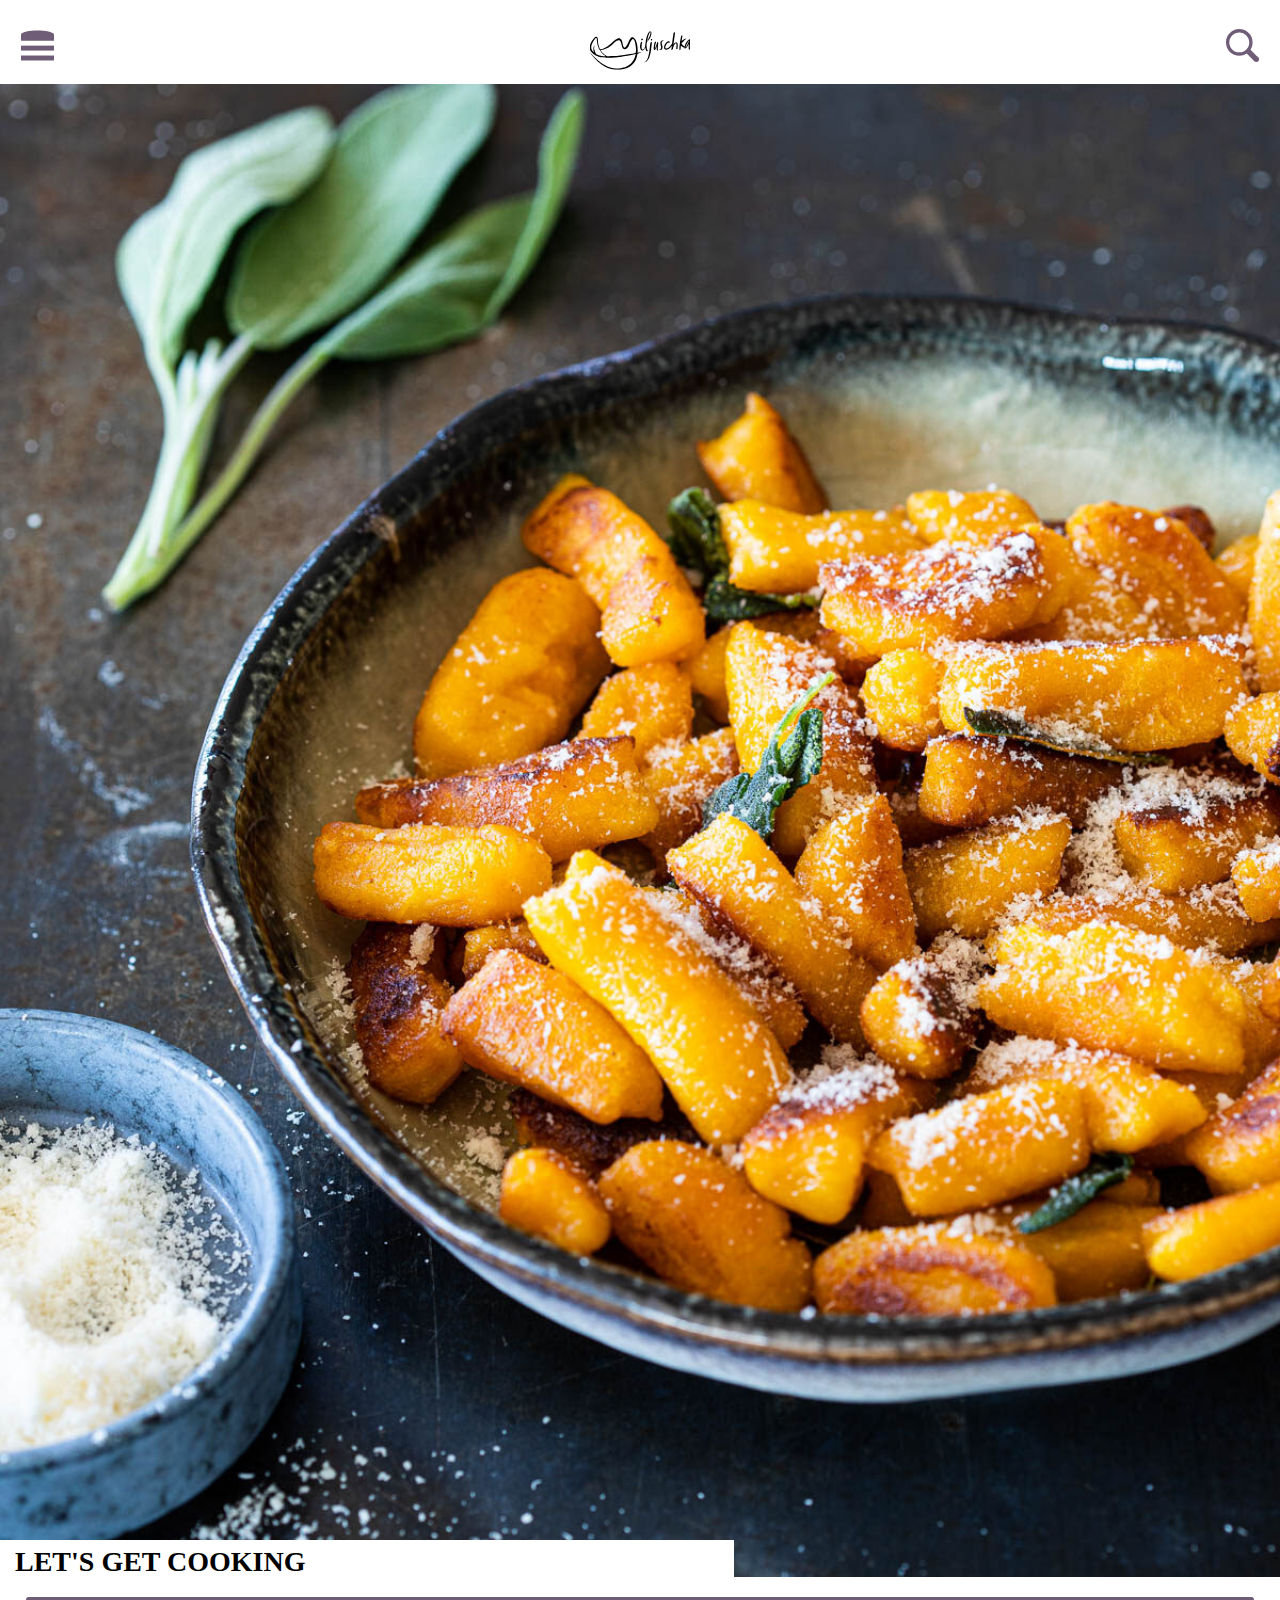
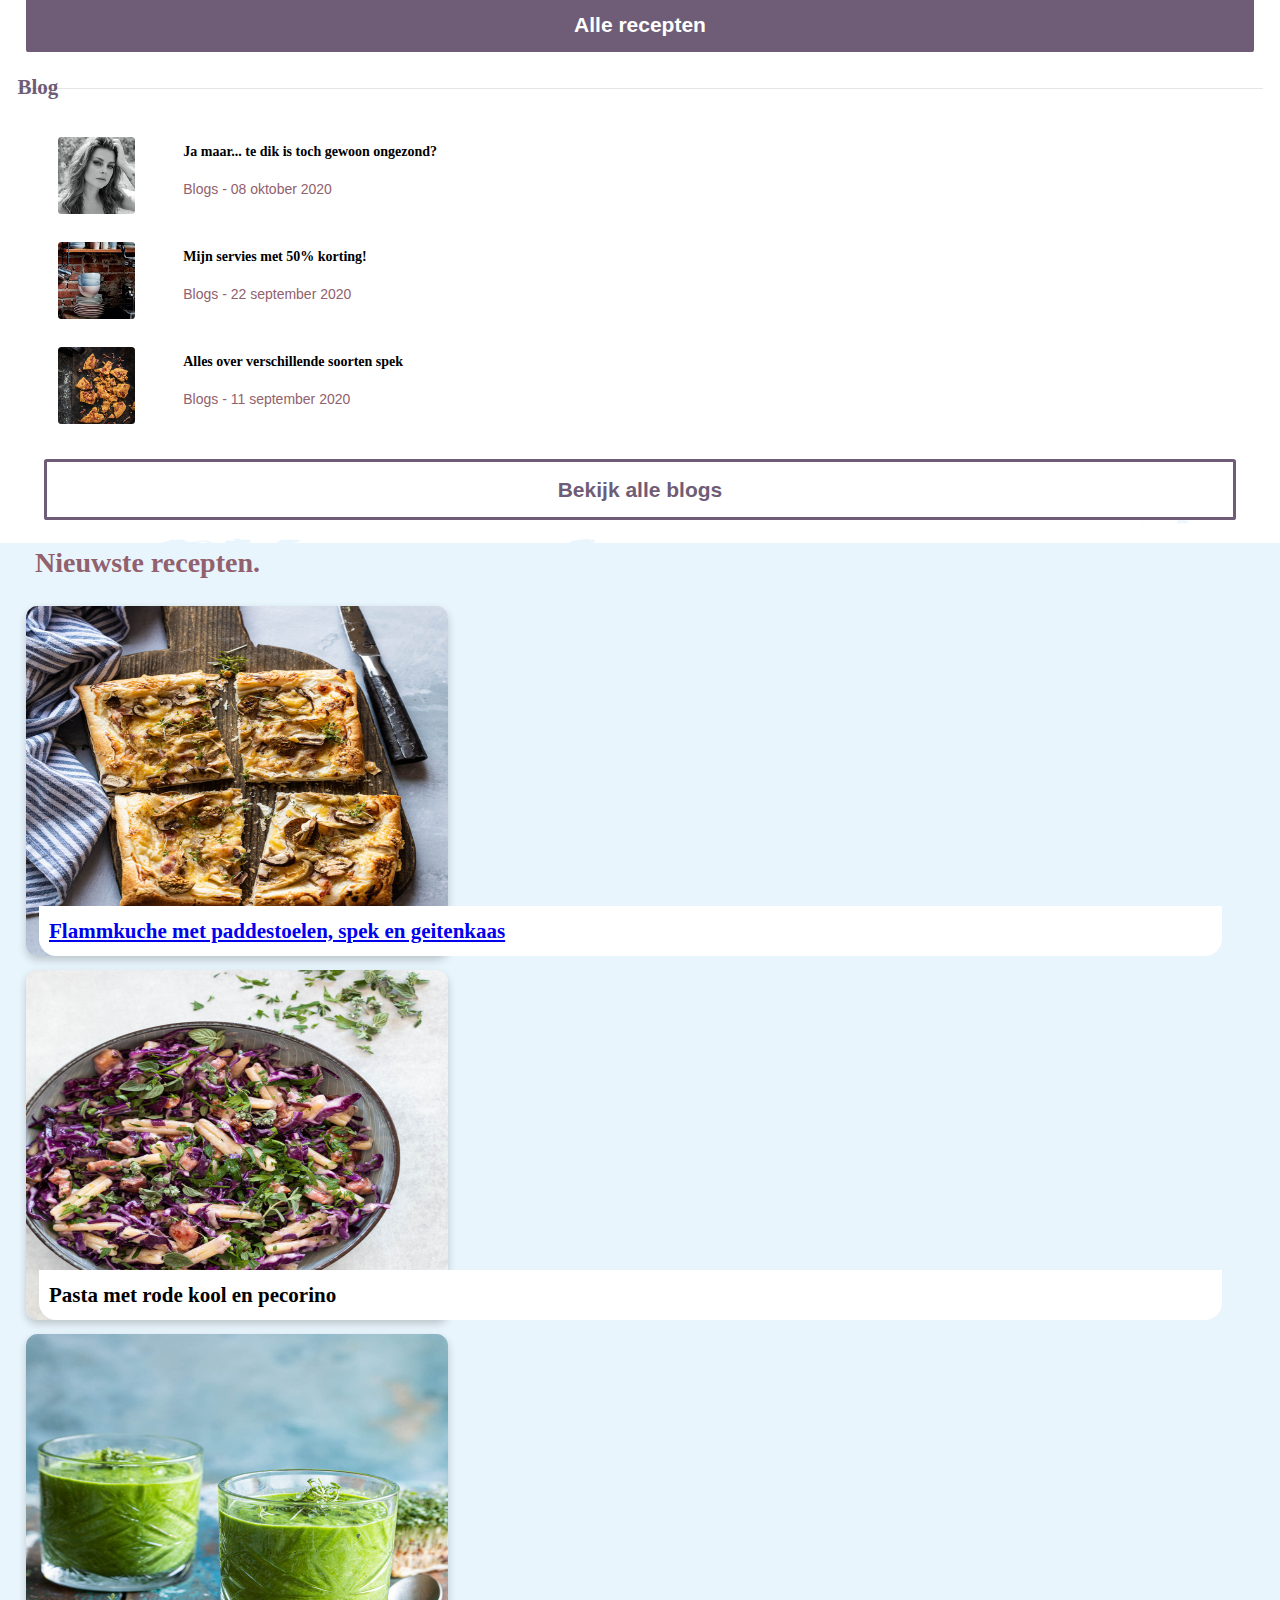
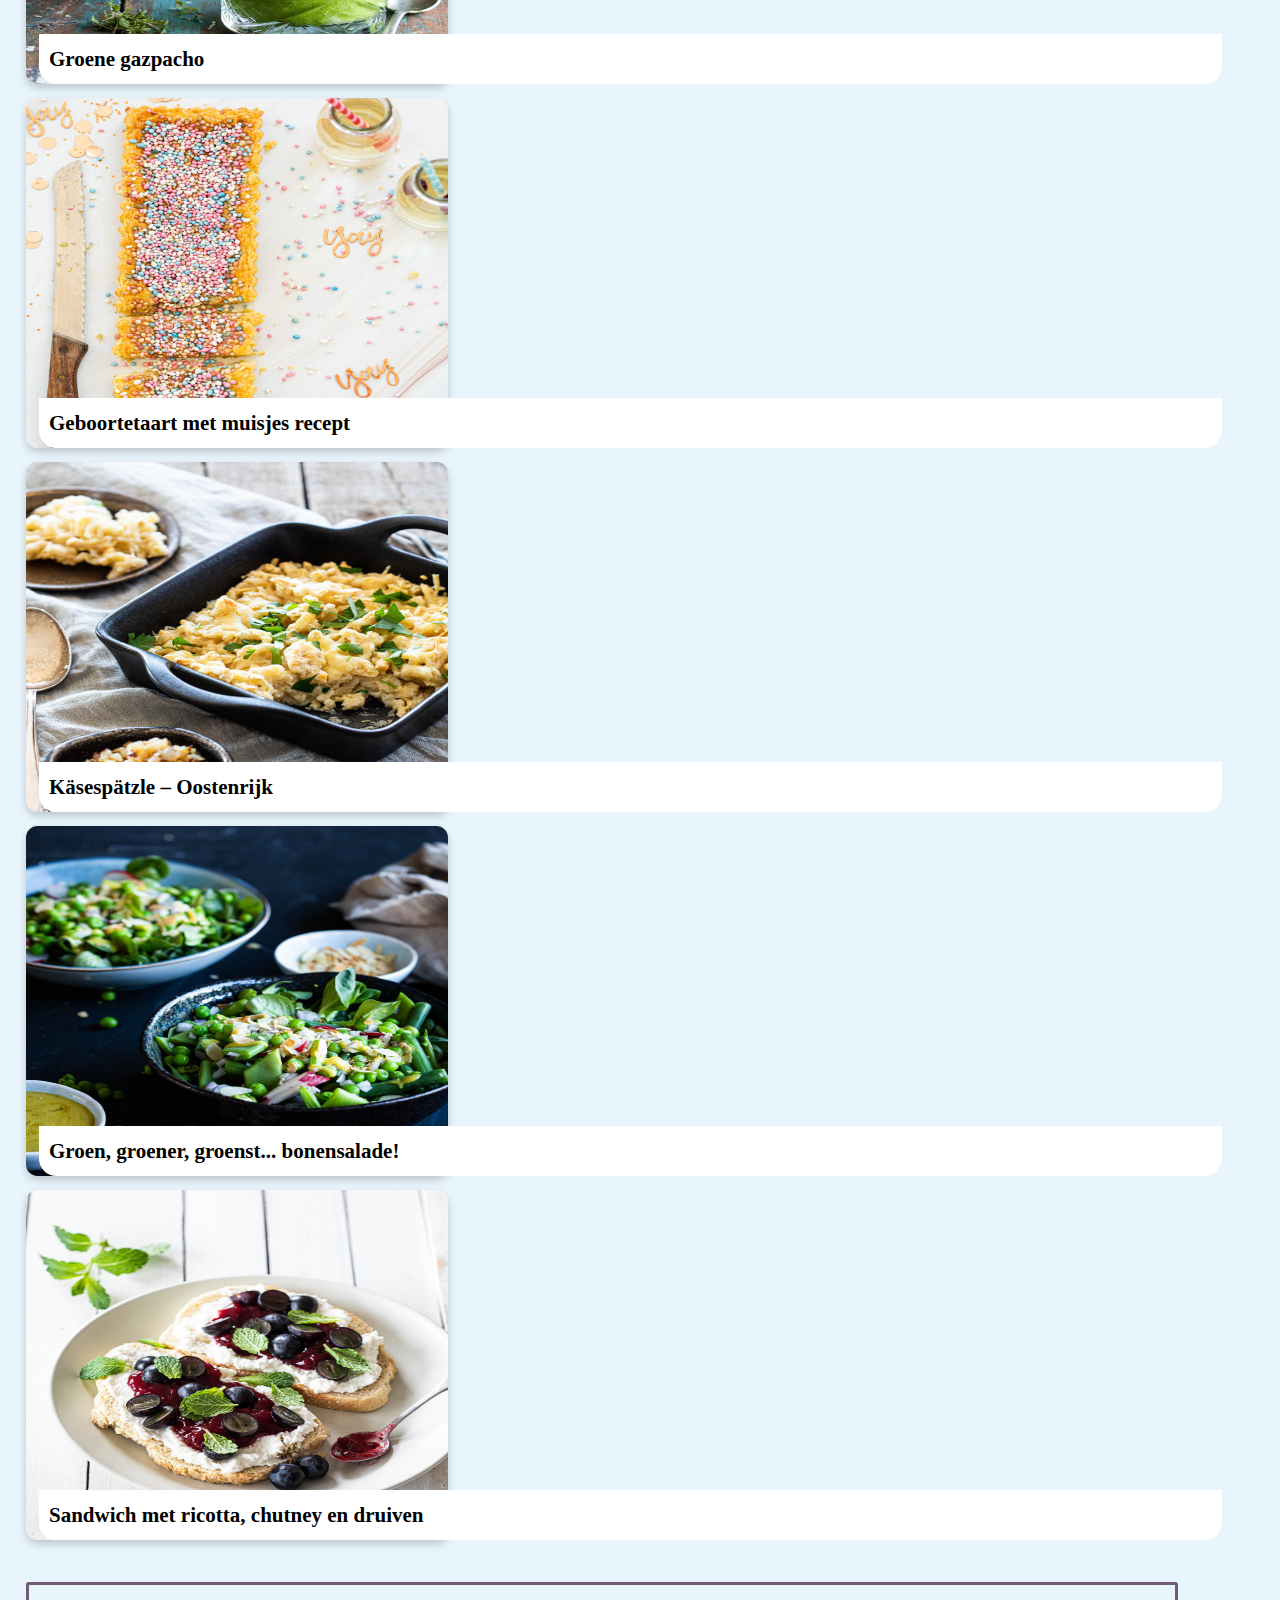
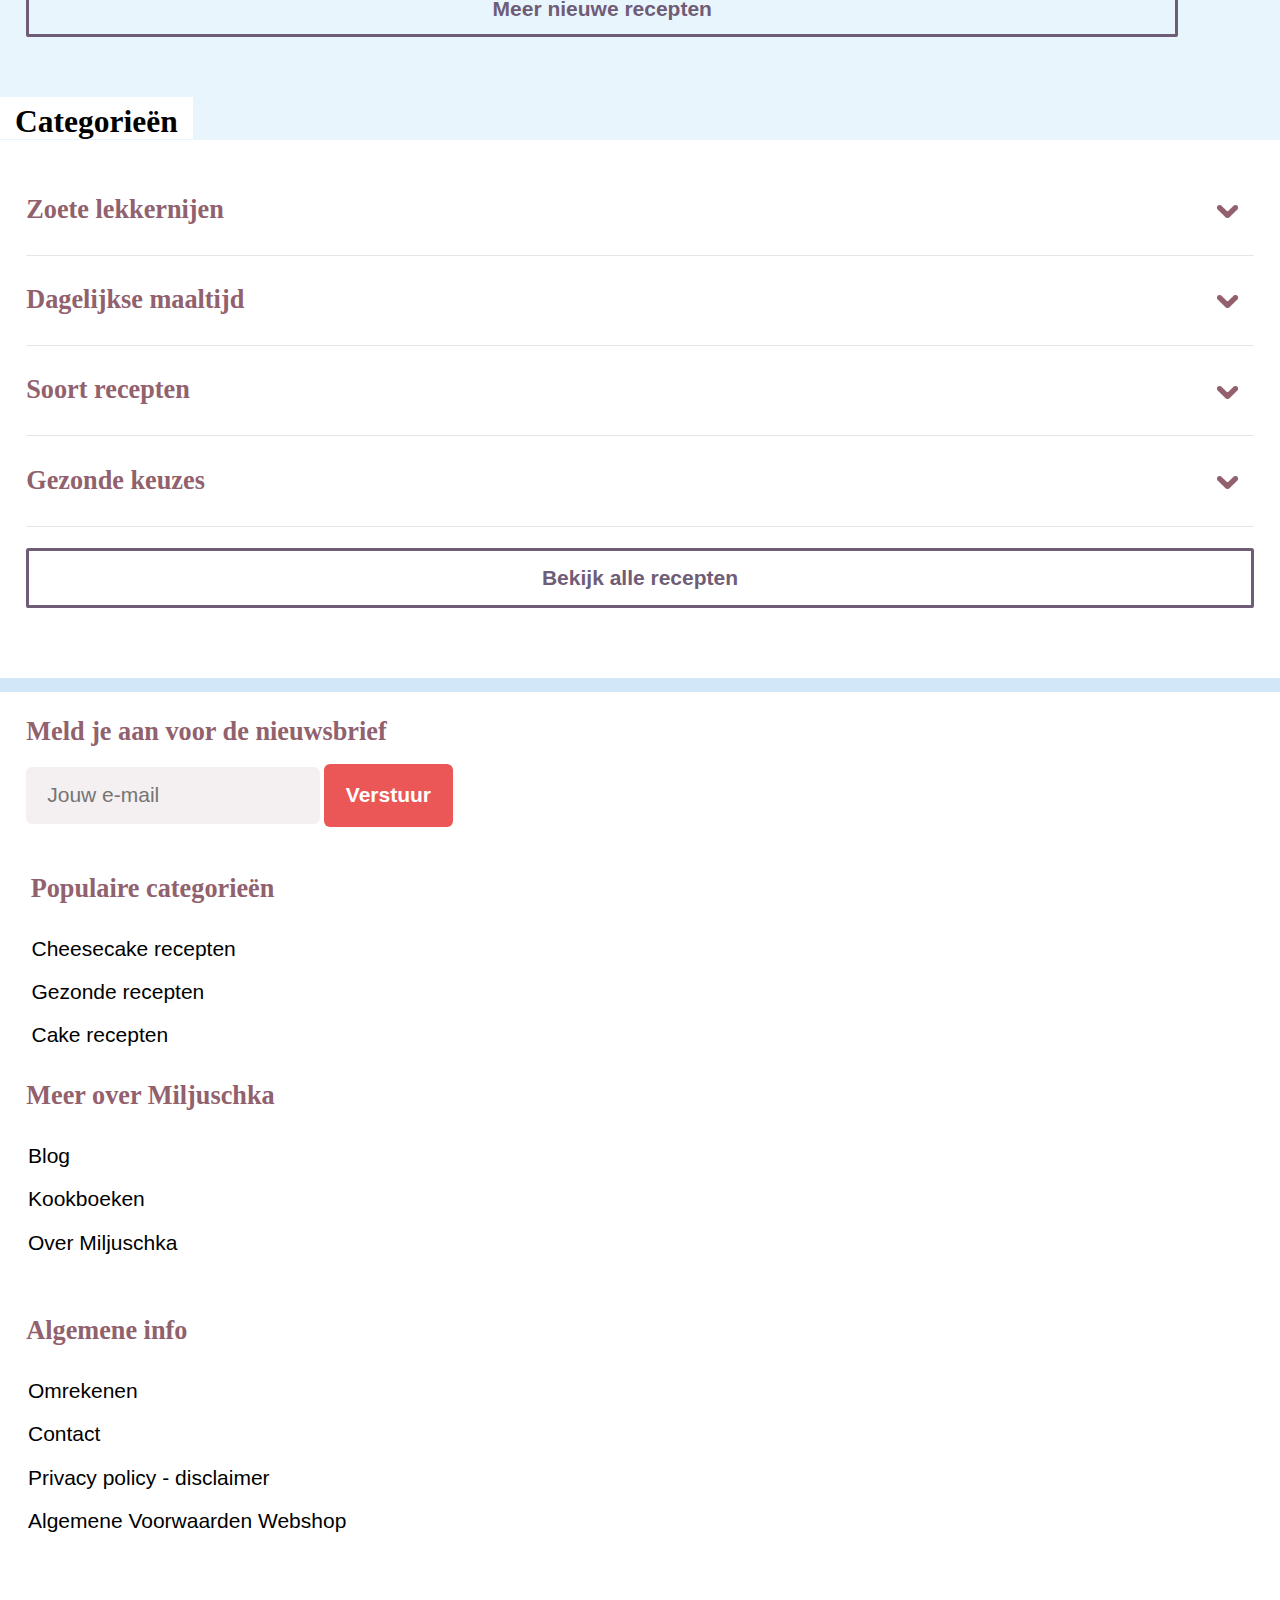
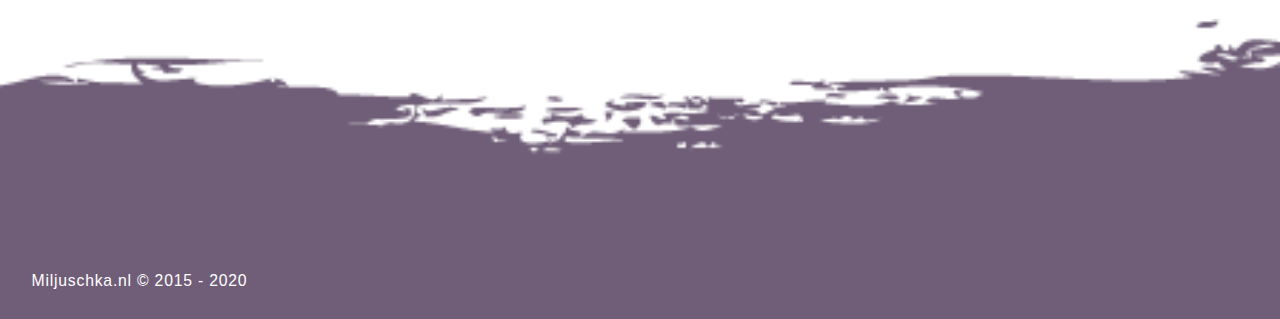
==== commit 81242f43: "Add files via upload" ====
--- a/index.html
+++ b/index.html
@@ -70,56 +70,83 @@
 
 	<section>
 		<img src="images/brush.png" alt="" class="brush">
-		<h2 class="nieuw">Nieuwste recepten.</h2>
+		<h2>Nieuwste recepten.</h2>
 			<article>
-				<figure class="card">
-				</figure>
-				<h4 class="name"><a href="detail.html">Flammkuche met paddestoelen, spek en geitenkaas</a></h4>
+				<figure>
+					<img src="images/recepten/1-flamkuche-paddestoel.jpg" alt="">
+				</figure>
+				<div class="name">
+					<h4><a href="detail.html">Flammkuche met paddestoelen, spek en geitenkaas</a></h4>
+				</div>
 			</article>
 
 			<article href="https://miljuschka.nl/pasta-recepten/pasta-met-rode-kool-en-pecorino">
-				<figure>
+				<figure> 
 					<img src="images/recepten/2-pasta-met-rode-kool.jpg" alt="Afbeelding van pasta met rode kool en pecorino.">
 				</figure>
-				<h4>Pasta met rode kool en pecorino</h4>
+				<div class="name">
+					<h4>Pasta met rode kool en pecorino</h4>
+				</div>	
 			</article>
 		
 			<article href="https://miljuschka.nl/soep-recepten/groene-gazpacho">
 				<figure>
 					<img src="images/recepten/3-groene-gazpacho.jpg" alt="Afbeelding van groene gazpacho.">
 				</figure>
-				<h4>Groene gazpacho</h4>
+				<div class="name">
+					<h4>Groene gazpacho</h4>
+				</div>
 			</article>
 
 			<article href="https://miljuschka.nl/taart-recepten/geboorte-taart-met-muisjes-recept">
 				<figure>
 					<img src="images/recepten/4-geboortetaart-met-muisjes.jpg" alt="Afbeelding van geboortetaart met muisjes.">
 				</figure>
-				<h4>Geboortetaart met muisjes recept</h4>
+				<div class="name">
+					<h4>Geboortetaart met muisjes recept</h4>
+				</div>
 			</article>
 
 			<article href="https://miljuschka.nl/pasta-recepten/kasespatzle-oostenrijk">
 				<figure>
 					<img src="images/recepten/5-Kasespatzle.jpg" alt="Afbeelding van Käsespätzle.">
 				</figure>
-				<h4>Käsespätzle – Oostenrijk</h4>
+				<div class="name">
+					<h4>Käsespätzle – Oostenrijk</h4>
+				</div>
 			</article>
 
 			<article href="https://miljuschka.nl/salade-recepten/groen-groener-groenst-bonensalade">
 				<figure>
 					<img src="images/recepten/6-bonensalade.jpg" alt="Afbeelding van bonensalade.">
 				</figure>
-				<h4>Groen, groener, groenst... bonensalade!</h4>
+				<div class="name">
+					<h4>Groen, groener, groenst... bonensalade!</h4>
+				</div>
 			</article>
 
 			<article href="https://miljuschka.nl/lunch-recepten/sandwich-met-ricotta-chutney-en-druiven">
 				<figure>
 					<img src="images/recepten/7-sandwich-ricotta-chutney-en-druiven.jpg" alt="Afbeelding van sandwich met ricotta.">
 				</figure>
-				<h4 >Sandwich met ricotta, chutney en druiven</h4>
-
-				<button type="button" class="button-meer">Meer nieuwe recepten</button>
-			</article>
+				<div class="name">
+					<h4 >Sandwich met ricotta, chutney en druiven</h4>
+				</div>
+			</article>
+
+			<button type="button" class="button-meer">Meer nieuwe recepten</button>
+				
+			<section class="nieuw-artikel verberg">
+				<article href="https://miljuschka.nl/pasta-recepten/pasta-met-rode-kool-en-pecorino">
+					<figure> 
+						<img src="images/recepten/2-pasta-met-rode-kool.jpg" alt="Afbeelding van pasta met rode kool en pecorino.">
+					</figure>
+					<div class="name">
+						<h4>Pasta met rode kool en pecorino</h4>
+					</div>	
+				</article>
+			</section>
+
 	</section>
 
 	<section>
--- a/styles/style.css
+++ b/styles/style.css
@@ -191,8 +191,16 @@
 
 /* Nieuwste recepten */
 .brush {
-  margin-top: 3em;
+  margin-top: -2em;
   width: 100%;
+  z-index: -1;
+  position: absolute;
+}
+
+section:nth-child(3) {
+  background-color: rgb(233, 245, 253);
+  width: 100%; 
+  padding-bottom: 5em;
 }
 
 section:nth-child(3) h2 {
@@ -201,33 +209,49 @@
   font-family: Georgia, 'Times New Roman', Times, serif;
   font-size: 2em;
   font-weight: 700;
-  padding: 0 0 1em 1em;
-  margin-top: 0;
+  margin-left: 1.25em;
 }
 
 /* kaarten */
-.card {
+section:nth-child(3) figure >img {
   box-shadow: 0 4px 8px 0 rgba(0, 0, 0, 0.2);
-  max-width: 32.5em;
+  border-radius: 0.825em;
+  background-size: cover;
+  width: 30.15em;
   height: 25em;
-  background-image: url('../images/recepten/1-flamkuche-paddestoel.jpg');
-  background-size: cover;
-  margin: auto;
-  text-align: center;
-  font-family: Georgia, 'Times New Roman', Times, serif;
+  display: flex;
+  flex-direction: column;
+  margin-left: -1em;
 }
 
 .name {
-  color: grey;
-  font-size: 22px;
-}
+  margin-left: 2.75em;
+  margin-right: 2.75em;
+  position: relative;
+}
+
+.name h4 {
+  color: #000;
+  font-family: Georgia, 'Times New Roman', Times, serif;
+  font-size: 1.5em;
+  background-color:#fff;
+  border-radius: 0 0 0.825em 0.825em;
+  position: absolute;
+  padding: 0.5em 0 0.5em 0.5em;
+  left: 0;
+  bottom: 0;
+  width: 97.5%;
+  margin-bottom: 0.625em;
+}
+
+
 
 /* Selecteren van de 3e section, plus selecteren 2e kind van deze sectie (het 2e article)*/
-section:nth-child(3)  >article {
+/* section:nth-child(3)  >article {
   background-color: rgb(233, 245, 253);
   margin-top: -2em;
   padding-bottom: 5.5em;
-}
+} */
 
 .button-meer {
   background-color: rgb(233, 245, 253);
@@ -235,15 +259,15 @@
   border-style: solid;
   border-width: 0.15em;
   border-color: #6f5d77;
-  margin-top: 1em;
   font-size: 1.5em;
   font-weight: 700;
   padding: 0.6em 0;
   text-align: center;
   text-decoration: none;
   border-radius: 0.125em;
-  margin: 0 1.25em 0 1.25em;
-  /* width: calc(100%-2.5em); */
+  margin: 2em 1.25em 0 1.25em;
+  display: block;
+  width: 90%;
 }
 
 section:nth-child(4) {
@@ -395,6 +419,10 @@
   color: #000;
 }
 
+footer section:nth-child(3) {
+  background-color: #fff;
+}
+
 footer section:nth-child(3) h5 {
   font-size: 1.875em;
   font-weight: 700;
@@ -402,6 +430,7 @@
   color: #91616d;
   margin-left: 1em;
   margin-bottom: 1em;
+  margin-top: 0;
 }
 
 footer section:nth-child(3) li {
@@ -424,6 +453,7 @@
   color: #91616d;
   margin-left: 1em;
   margin-bottom: 1em;
+  margin-top: 0;
 }
 
 footer section:nth-child(4) li {
@@ -455,7 +485,6 @@
   padding-left: 2em;
 }
 
-/* .brush-purple {
-  width: 100%;
-  margin-top: 3em;
-} */
+.verberg {
+  display: none;
+}